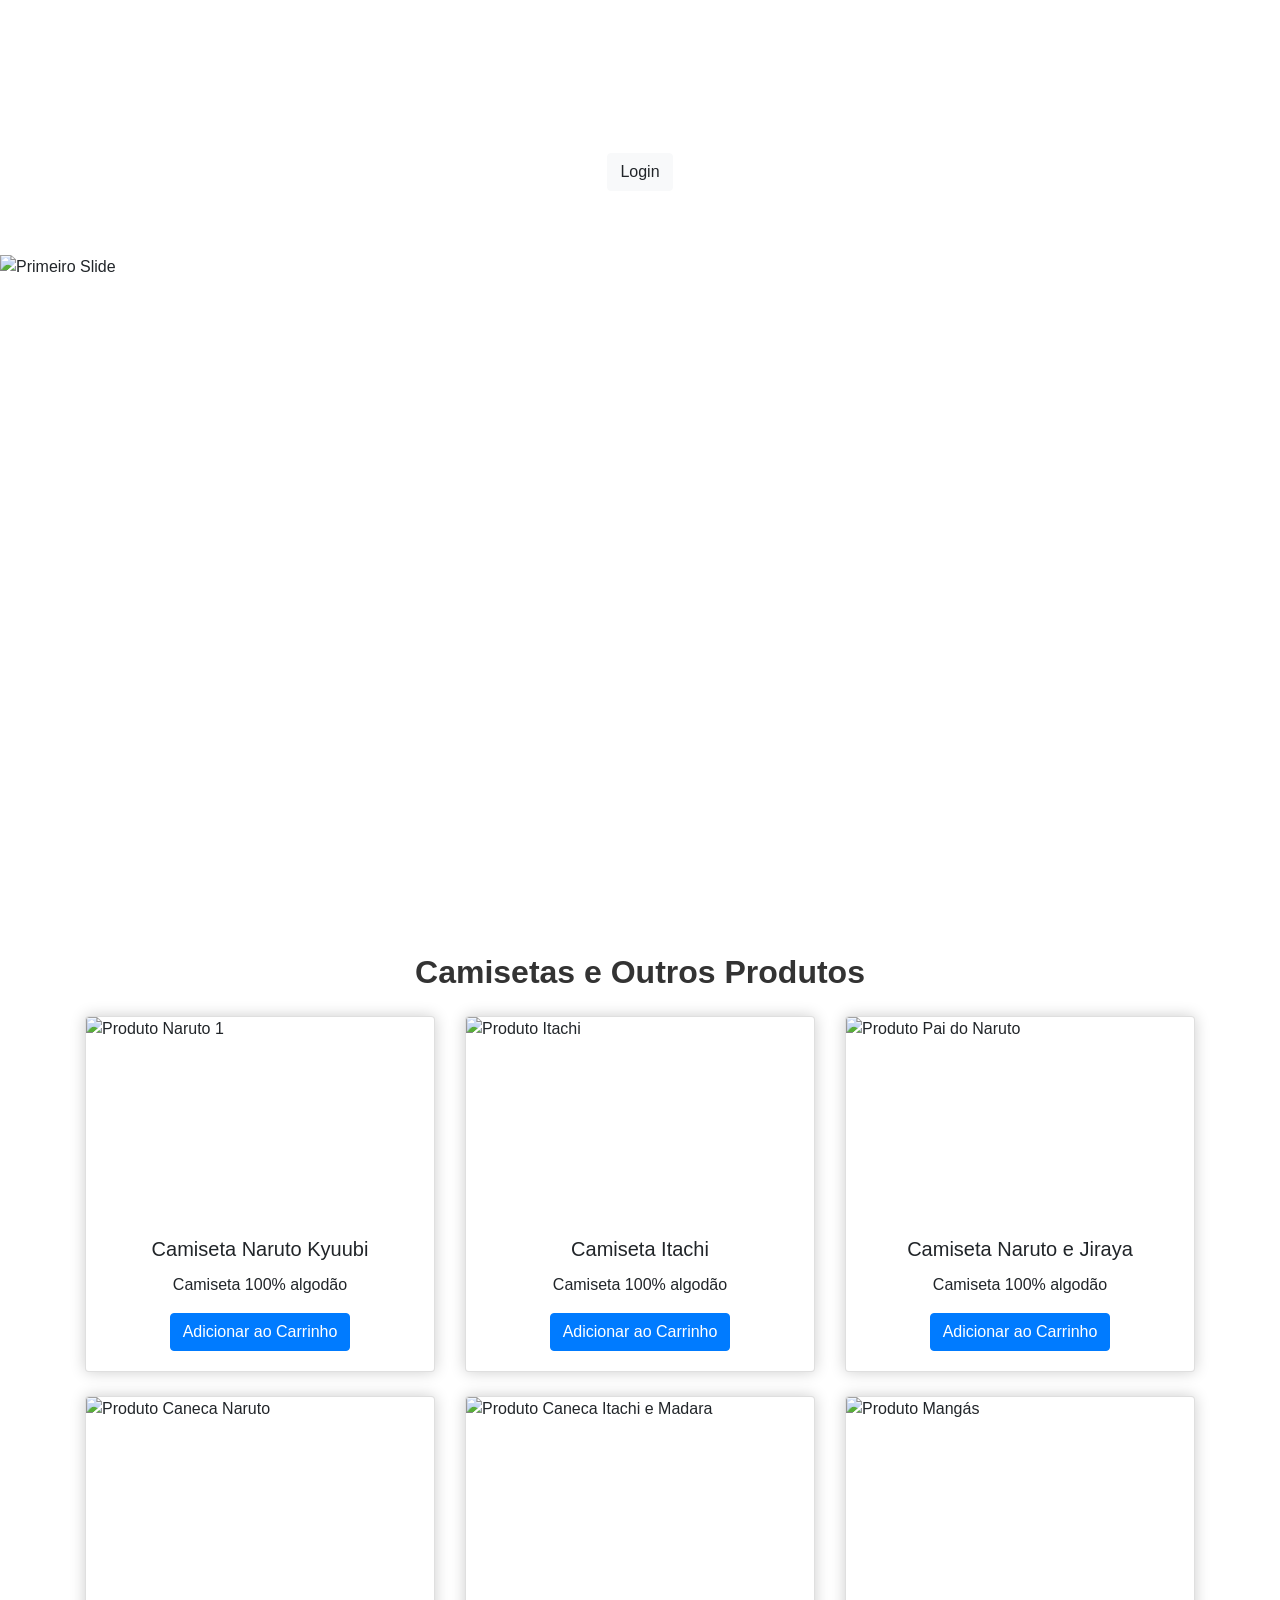
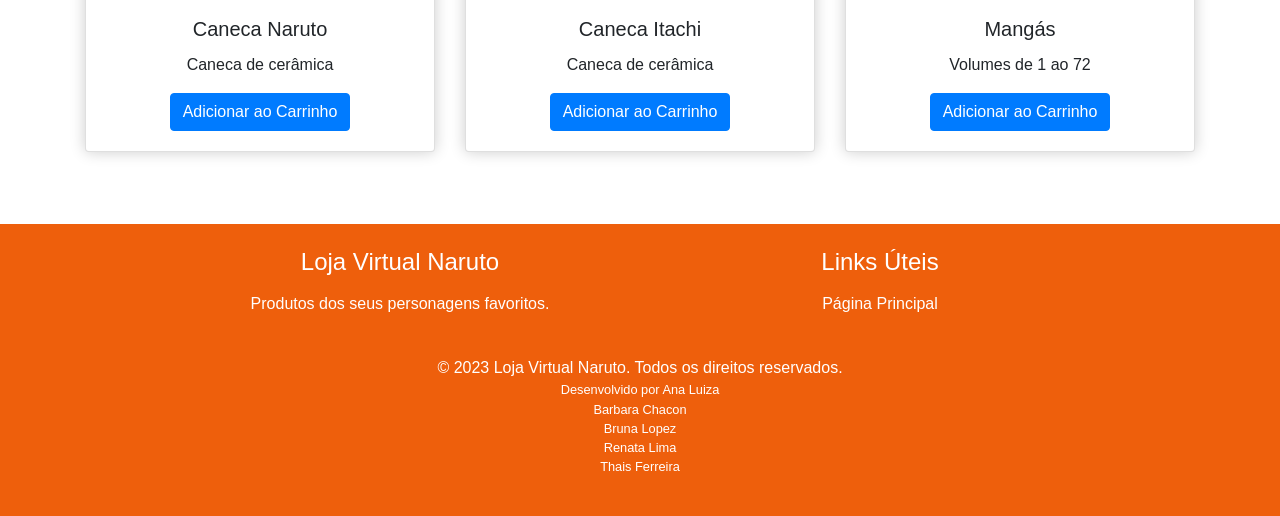
==== index.html @ f923b8af "Add files via upload" ====
<!DOCTYPE html>
<html lang="pt-br">
<head>
    <meta charset="UTF-8">
    <meta name="viewport" content="width=device-width, initial-scale=1.0">
    <title>Loja Virtual Naruto</title>
    <link rel="stylesheet" href="style.css">
    <link rel="stylesheet" href="https://stackpath.bootstrapcdn.com/bootstrap/4.1.3/css/bootstrap.min.css" integrity="sha384-MCw98/SFnGE8fJT3GXwEOngsV7Zt27NXFoaoApmYm81iuXoPkFOJwJ8ERdknLPMO" crossorigin="anonymous">
</head>
<body>
    <header class="bg-header text-white text-center py-4">
        <div class="container">
            <h1 class="display-4">Loja Virtual Naruto</h1>
            <p class="lead">Encontre produtos dos seus personagens favoritos</p>
            <nav>
                <ul class="list-inline">
                    <li class="list-inline-item">
                        <a href="./login.html" class="btn btn-light">Login</a>
                    </li>
                </ul>
            </nav>
        </div>
    </header>

    <div id="carouselExampleControls" class="carousel slide mt-4">
        <div class="carousel-inner">
            <div class="carousel-item active">
                <img class="d-block w-100" src="img/Banner promoção.jpg" alt="Primeiro Slide">
            </div>
            <div class="carousel-item">
                <img class="d-block w-100" src="img/banner mangá.jpg" alt="Segundo Slide">
            </div>
            <div class="carousel-item">
                <img class="d-block w-100" src="img/banner camiseta.jpg" alt="Terceiro Slide">
            </div>
        </div>
        <a class="carousel-control-prev" href="#carouselExampleControls" role="button" data-slide="prev">
            <span class="carousel-control-prev-icon" aria-hidden="true"></span>
            <span class="sr-only">Anterior</span>
        </a>
        <a class="carousel-control-next" href="#carouselExampleControls" role="button" data-slide="next">
            <span class="carousel-control-next-icon" aria-hidden="true"></span>
            <span class="sr-only">Próximo</span>
        </a>
    </div>

    <div class="container my-5">
        <h3 class="text-center mb-4 setor-camisetas">Camisetas e Outros Produtos</h3>
        <section class="row">
            <div class="col-md-4 mb-4">
                <div class="card shadow-sm">
                    <img src="img/Camiseta_Naruto.webp" class="card-img-top" alt="Produto Naruto 1">
                    <div class="card-body">
                        <h5 class="card-title">Camiseta Naruto Kyuubi</h5>
                        <p class="card-text">Camiseta 100% algodão</p>
                        <a href="#" class="btn btn-primary">Adicionar ao Carrinho</a>
                    </div>
                </div>
            </div>

            <div class="col-md-4 mb-4">
                <div class="card shadow-sm">
                    <img src="img/Camiseta_Itachi.webp" class="card-img-top" alt="Produto Itachi">
                    <div class="card-body">
                        <h5 class="card-title">Camiseta Itachi</h5>
                        <p class="card-text">Camiseta 100% algodão</p>
                        <a href="#" class="btn btn-primary">Adicionar ao Carrinho</a>
                    </div>
                </div>
            </div>

            <div class="col-md-4 mb-4">
                <div class="card shadow-sm">
                    <img src="img/Camiseta_Pai_do_Naruto.webp" class="card-img-top" alt="Produto Pai do Naruto">
                    <div class="card-body">
                        <h5 class="card-title">Camiseta Naruto e Jiraya</h5>
                        <p class="card-text">Camiseta 100% algodão</p>
                        <a href="#" class="btn btn-primary">Adicionar ao Carrinho</a>
                    </div>
                </div>
            </div>

            <div class="col-md-4 mb-4">
                <div class="card shadow-sm">
                    <img src="img/Caneca_Naruto.webp" class="card-img-top" alt="Produto Caneca Naruto">
                    <div class="card-body">
                        <h5 class="card-title">Caneca Naruto</h5>
                        <p class="card-text">Caneca de cerâmica</p>
                        <a href="#" class="btn btn-primary">Adicionar ao Carrinho</a>
                    </div>
                </div>
            </div>

            <div class="col-md-4 mb-4">
                <div class="card shadow-sm">
                    <img src="img/Ceneca-Itachi_e_Madara.webp" class="card-img-top" alt="Produto Caneca Itachi e Madara">
                    <div class="card-body">
                        <h5 class="card-title">Caneca Itachi</h5>
                        <p class="card-text">Caneca de cerâmica</p>
                        <a href="#" class="btn btn-primary">Adicionar ao Carrinho</a>
                    </div>
                </div>
            </div>

            <div class="col-md-4 mb-4">
                <div class="card shadow-sm">
                    <img src="img/mangas.jpg" class="card-img-top" alt="Produto Mangás">
                    <div class="card-body">
                        <h5 class="card-title">Mangás</h5>
                        <p class="card-text">Volumes de 1 ao 72</p>
                        <a href="#" class="btn btn-primary">Adicionar ao Carrinho</a>
                    </div>
                </div>
            </div>
        </section>
    </div>

    <footer class="bg-footer text-white text-center py-4">
        <div class="container">
            <div class="row">
                <div class="col-md-6">
                    <h5>Loja Virtual Naruto</h5>
                    <p>Produtos dos seus personagens favoritos.</p>
                </div>
                <div class="col-md-6">
                    <h5>Links Úteis</h5>
                    <ul class="list-unstyled">
                        <li><a href="./index.html" class="text-white">Página Principal</a></li>
                    </ul>
                </div>
            </div>
            <div class="text-center mt-4">
                <p class="mb-0">© 2023 Loja Virtual Naruto. Todos os direitos reservados.</p>
                <p class="small">Desenvolvido por Ana Luiza <br> Barbara Chacon <br> Bruna Lopez <br> Renata Lima <br> Thais Ferreira</p>
            </div>
        </div>
    </footer>

    <script src="https://code.jquery.com/jquery-3.3.1.slim.min.js" integrity="sha384-q8i/X+965DzO0rT7abK41JStQIAqVgRVzpbzo5smXKp4YfRvH+8abtTE1Pi6jizo" crossorigin="anonymous"></script>
    <script src="https://cdnjs.cloudflare.com/ajax/libs/popper.js/1.14.3/umd/popper.min.js" integrity="sha384-ZMP7rVo3mIykV+2+9J3UJ46jBk0WLaUAdn689aCwoqbBJiSnjAK/l8WvCWPIPm49" crossorigin="anonymous"></script>
    <script src="https://stackpath.bootstrapcdn.com/bootstrap/4.1.3/js/bootstrap.min.js" integrity="sha384-ChfqqxuZUCnJSK3+MXmPNIyE6ZbWh2IMqE241rYiqJxyMiZ6OW/JmZQ5stwEULTy" crossorigin="anonymous"></script>
</body>
</html>
---- style.css ----
/* Geral */
body {
  font-family: Arial, sans-serif;
  background-color: #f8f9fa;
  margin: 0;
  padding: 0;
}

/* Header */
.bg-header {
  background-image: url("./img/Cabeçalho\ site.jpg");
  background-size: cover;
  background-position: center;
  color: #fff;
  padding: 4rem 0;
}

header h1 {
  font-size: 3rem;
  font-weight: 700;
  margin-bottom: 0.5rem;
}

header p {
  font-size: 1.25rem;
  margin-bottom: 1.5rem;
}

/* Login Container */
.login-container {
  position: fixed;
  top: 10px;
  right: 10px;
  background-color: #fff;
  padding: 15px;
  border-radius: 8px;
  box-shadow: 0 0 15px rgba(0, 0, 0, 0.1);
  z-index: 1000;
  width: 350px;
}

.login-container form {
  display: flex;
  flex-direction: column;
}

.login-container .form-group {
  margin-bottom: 15px;
}

.login-container .form-control {
  font-size: 0.875rem;
  height: 2.5rem;
}

.login-container .btn {
  font-size: 0.875rem;
  height: 2.5rem;
  margin-top: 10px;
}

/* Carrossel */
.carousel-inner img {
  object-fit: cover;
  height: 650px;
}

/* Cards */
.card {
  border: none;
  border-radius: 10px;
  overflow: hidden;
  box-shadow: 0 0 15px rgba(0, 0, 0, 0.2);
}

.card-img-top {
  height: 200px;
  object-fit: cover;
}

.card-body {
  text-align: center;
}

.btn-primary {
  background-color: #ee5f0c;
  border: none;
  transition: background-color 0.3s ease;
}

.btn-primary:hover {
  background-color: #d44e04;
}

/* Setor Camisetas */
.setor-camisetas {
  font-size: 2rem;
  font-weight: 700;
  color: #333;
}

/* Footer */
.bg-footer {
  background-color: #ee5f0c;
  color: #fff;
}

footer h5 {
  font-size: 1.5rem;
  margin-bottom: 1rem;
}

footer p {
  font-size: 1rem;
}

footer a {
  color: #fff;
  text-decoration: none;
  transition: color 0.3s ease;
}

footer a:hover {
  color: #f0f0f0;
  text-decoration: underline;
}

footer .list-unstyled {
  padding-left: 0;
  list-style: none;
}

footer .fab {
  font-size: 1.5rem;
}

footer .text-white {
  color: #ffffff !important;
}

footer .mx-2 {
  margin-left: 0.5rem;
  margin-right: 0.5rem;
}

footer .container {
  max-width: 960px;
}
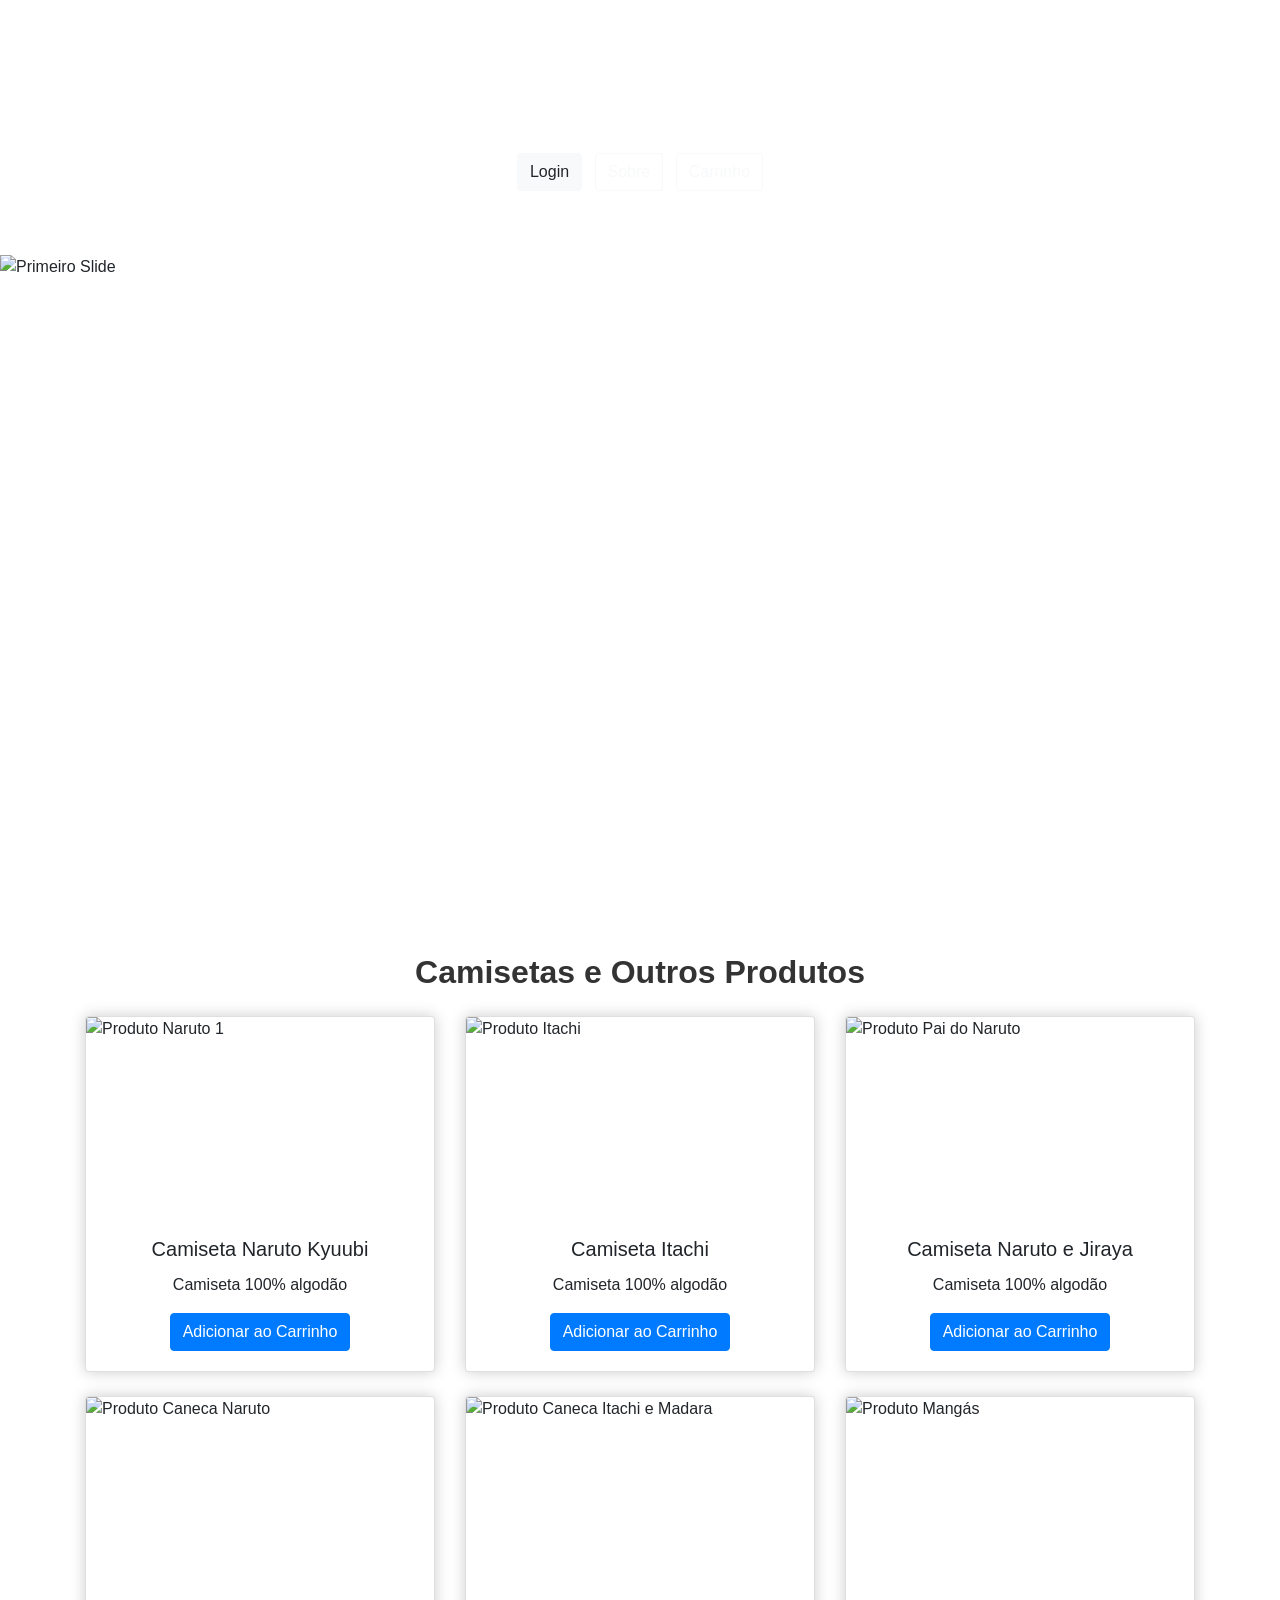
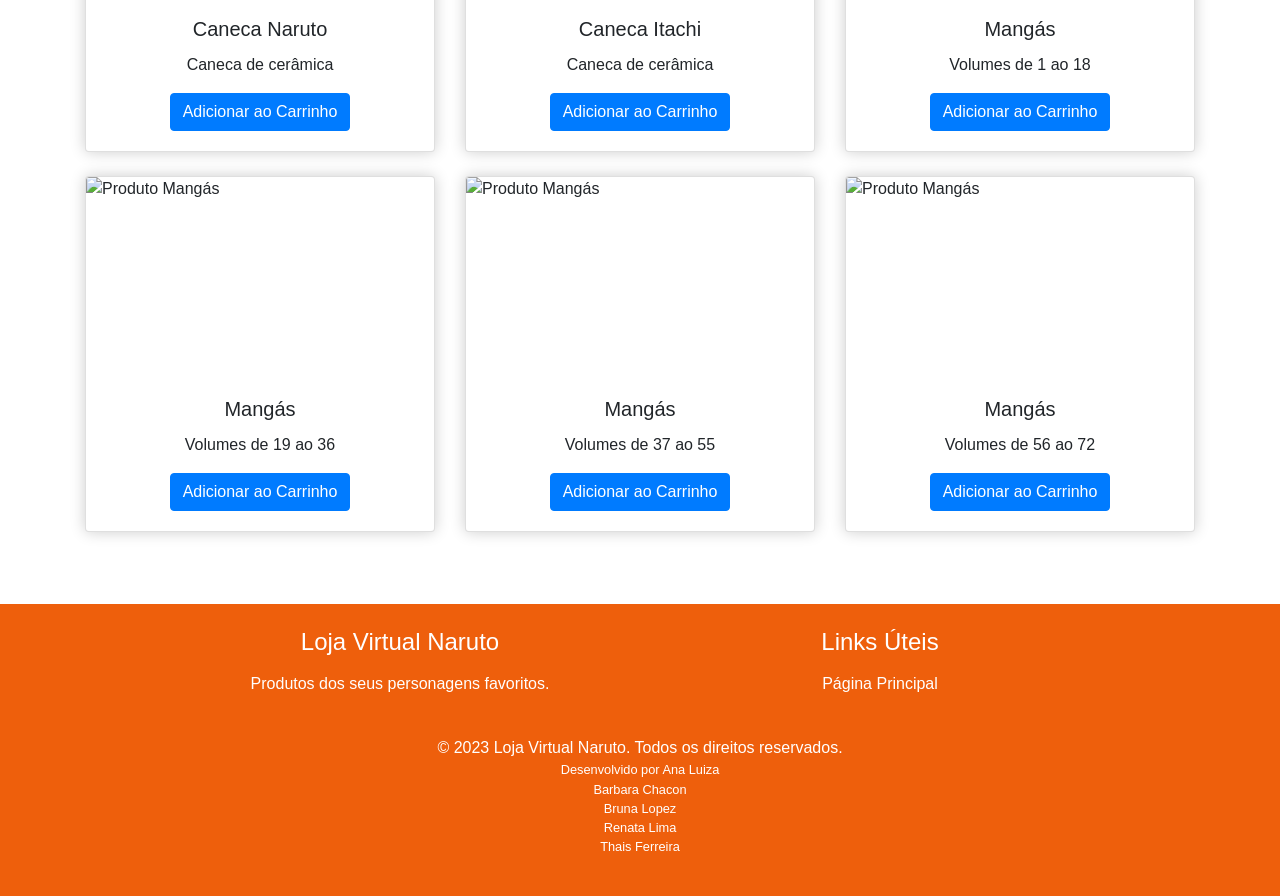
==== commit 676928d3: "index como principal" ====
--- a/index.html
+++ b/index.html
@@ -1,144 +1,183 @@
-<!DOCTYPE html>
-<html lang="pt-br">
-<head>
-    <meta charset="UTF-8">
-    <meta name="viewport" content="width=device-width, initial-scale=1.0">
-    <title>Loja Virtual Naruto</title>
-    <link rel="stylesheet" href="style.css">
-    <link rel="stylesheet" href="https://stackpath.bootstrapcdn.com/bootstrap/4.1.3/css/bootstrap.min.css" integrity="sha384-MCw98/SFnGE8fJT3GXwEOngsV7Zt27NXFoaoApmYm81iuXoPkFOJwJ8ERdknLPMO" crossorigin="anonymous">
-</head>
-<body>
-    <header class="bg-header text-white text-center py-4">
-        <div class="container">
-            <h1 class="display-4">Loja Virtual Naruto</h1>
-            <p class="lead">Encontre produtos dos seus personagens favoritos</p>
-            <nav>
-                <ul class="list-inline">
-                    <li class="list-inline-item">
-                        <a href="./login.html" class="btn btn-light">Login</a>
-                    </li>
-                </ul>
-            </nav>
-        </div>
-    </header>
-
-    <div id="carouselExampleControls" class="carousel slide mt-4">
-        <div class="carousel-inner">
-            <div class="carousel-item active">
-                <img class="d-block w-100" src="img/Banner promoção.jpg" alt="Primeiro Slide">
-            </div>
-            <div class="carousel-item">
-                <img class="d-block w-100" src="img/banner mangá.jpg" alt="Segundo Slide">
-            </div>
-            <div class="carousel-item">
-                <img class="d-block w-100" src="img/banner camiseta.jpg" alt="Terceiro Slide">
-            </div>
-        </div>
-        <a class="carousel-control-prev" href="#carouselExampleControls" role="button" data-slide="prev">
-            <span class="carousel-control-prev-icon" aria-hidden="true"></span>
-            <span class="sr-only">Anterior</span>
-        </a>
-        <a class="carousel-control-next" href="#carouselExampleControls" role="button" data-slide="next">
-            <span class="carousel-control-next-icon" aria-hidden="true"></span>
-            <span class="sr-only">Próximo</span>
-        </a>
-    </div>
-
-    <div class="container my-5">
-        <h3 class="text-center mb-4 setor-camisetas">Camisetas e Outros Produtos</h3>
-        <section class="row">
-            <div class="col-md-4 mb-4">
-                <div class="card shadow-sm">
-                    <img src="img/Camiseta_Naruto.webp" class="card-img-top" alt="Produto Naruto 1">
-                    <div class="card-body">
-                        <h5 class="card-title">Camiseta Naruto Kyuubi</h5>
-                        <p class="card-text">Camiseta 100% algodão</p>
-                        <a href="#" class="btn btn-primary">Adicionar ao Carrinho</a>
-                    </div>
-                </div>
-            </div>
-
-            <div class="col-md-4 mb-4">
-                <div class="card shadow-sm">
-                    <img src="img/Camiseta_Itachi.webp" class="card-img-top" alt="Produto Itachi">
-                    <div class="card-body">
-                        <h5 class="card-title">Camiseta Itachi</h5>
-                        <p class="card-text">Camiseta 100% algodão</p>
-                        <a href="#" class="btn btn-primary">Adicionar ao Carrinho</a>
-                    </div>
-                </div>
-            </div>
-
-            <div class="col-md-4 mb-4">
-                <div class="card shadow-sm">
-                    <img src="img/Camiseta_Pai_do_Naruto.webp" class="card-img-top" alt="Produto Pai do Naruto">
-                    <div class="card-body">
-                        <h5 class="card-title">Camiseta Naruto e Jiraya</h5>
-                        <p class="card-text">Camiseta 100% algodão</p>
-                        <a href="#" class="btn btn-primary">Adicionar ao Carrinho</a>
-                    </div>
-                </div>
-            </div>
-
-            <div class="col-md-4 mb-4">
-                <div class="card shadow-sm">
-                    <img src="img/Caneca_Naruto.webp" class="card-img-top" alt="Produto Caneca Naruto">
-                    <div class="card-body">
-                        <h5 class="card-title">Caneca Naruto</h5>
-                        <p class="card-text">Caneca de cerâmica</p>
-                        <a href="#" class="btn btn-primary">Adicionar ao Carrinho</a>
-                    </div>
-                </div>
-            </div>
-
-            <div class="col-md-4 mb-4">
-                <div class="card shadow-sm">
-                    <img src="img/Ceneca-Itachi_e_Madara.webp" class="card-img-top" alt="Produto Caneca Itachi e Madara">
-                    <div class="card-body">
-                        <h5 class="card-title">Caneca Itachi</h5>
-                        <p class="card-text">Caneca de cerâmica</p>
-                        <a href="#" class="btn btn-primary">Adicionar ao Carrinho</a>
-                    </div>
-                </div>
-            </div>
-
-            <div class="col-md-4 mb-4">
-                <div class="card shadow-sm">
-                    <img src="img/mangas.jpg" class="card-img-top" alt="Produto Mangás">
-                    <div class="card-body">
-                        <h5 class="card-title">Mangás</h5>
-                        <p class="card-text">Volumes de 1 ao 72</p>
-                        <a href="#" class="btn btn-primary">Adicionar ao Carrinho</a>
-                    </div>
-                </div>
-            </div>
-        </section>
-    </div>
-
-    <footer class="bg-footer text-white text-center py-4">
-        <div class="container">
-            <div class="row">
-                <div class="col-md-6">
-                    <h5>Loja Virtual Naruto</h5>
-                    <p>Produtos dos seus personagens favoritos.</p>
-                </div>
-                <div class="col-md-6">
-                    <h5>Links Úteis</h5>
-                    <ul class="list-unstyled">
-                        <li><a href="./index.html" class="text-white">Página Principal</a></li>
-                    </ul>
-                </div>
-            </div>
-            <div class="text-center mt-4">
-                <p class="mb-0">© 2023 Loja Virtual Naruto. Todos os direitos reservados.</p>
-                <p class="small">Desenvolvido por Ana Luiza <br> Barbara Chacon <br> Bruna Lopez <br> Renata Lima <br> Thais Ferreira</p>
-            </div>
-        </div>
-    </footer>
-
-    <script src="https://code.jquery.com/jquery-3.3.1.slim.min.js" integrity="sha384-q8i/X+965DzO0rT7abK41JStQIAqVgRVzpbzo5smXKp4YfRvH+8abtTE1Pi6jizo" crossorigin="anonymous"></script>
-    <script src="https://cdnjs.cloudflare.com/ajax/libs/popper.js/1.14.3/umd/popper.min.js" integrity="sha384-ZMP7rVo3mIykV+2+9J3UJ46jBk0WLaUAdn689aCwoqbBJiSnjAK/l8WvCWPIPm49" crossorigin="anonymous"></script>
-    <script src="https://stackpath.bootstrapcdn.com/bootstrap/4.1.3/js/bootstrap.min.js" integrity="sha384-ChfqqxuZUCnJSK3+MXmPNIyE6ZbWh2IMqE241rYiqJxyMiZ6OW/JmZQ5stwEULTy" crossorigin="anonymous"></script>
-</body>
-</html>
-
+<!DOCTYPE html>
+<html lang="pt-br">
+<head>
+    <meta charset="UTF-8">
+    <meta name="viewport" content="width=device-width, initial-scale=1.0">
+    <title>Loja Virtual Naruto</title>
+    <link rel="stylesheet" href="style.css">
+    <link rel="stylesheet" href="https://stackpath.bootstrapcdn.com/bootstrap/4.1.3/css/bootstrap.min.css" integrity="sha384-MCw98/SFnGE8fJT3GXwEOngsV7Zt27NXFoaoApmYm81iuXoPkFOJwJ8ERdknLPMO" crossorigin="anonymous">
+</head>
+<body>
+    <header class="bg-header text-white text-center py-4">
+        <div class="container">
+            <h1 class="display-4">Loja Virtual Naruto</h1>
+            <p class="lead">Encontre produtos dos seus personagens favoritos</p>
+            <nav>
+                <ul class="list-inline">
+                    <li class="list-inline-item">
+                        <a href="./login.html" class="btn btn-light">Login</a>
+                    </li>
+                    <li class="list-inline-item">
+                        <a href="./sobrenos.html" class="btn btn-outline-light">Sobre</a>
+                    </li>
+                    <li class="list-inline-item">
+                        <a href="./carrinho.html" class="btn btn-outline-light">Carrinho</a>
+                    </li>
+                </ul>
+            </nav>
+        </div>
+    </header>
+    
+    <div id="carouselExampleControls" class="carousel slide mt-4">
+        <div class="carousel-inner">
+            <div class="carousel-item active">
+                <img class="d-block w-100" src="img/Banner promoção.jpg" alt="Primeiro Slide">
+            </div>
+            <div class="carousel-item">
+                <img class="d-block w-100" src="img/banner mangá.jpg" alt="Segundo Slide">
+            </div>
+            <div class="carousel-item">
+                <img class="d-block w-100" src="img/banner camiseta.jpg" alt="Terceiro Slide">
+            </div>
+        </div>
+        <a class="carousel-control-prev" href="#carouselExampleControls" role="button" data-slide="prev">
+            <span class="carousel-control-prev-icon" aria-hidden="true"></span>
+            <span class="sr-only">Anterior</span>
+        </a>
+        <a class="carousel-control-next" href="#carouselExampleControls" role="button" data-slide="next">
+            <span class="carousel-control-next-icon" aria-hidden="true"></span>
+            <span class="sr-only">Próximo</span>
+        </a>
+    </div>
+
+    <div class="container my-5">
+        <h3 class="text-center mb-4 setor-camisetas">Camisetas e Outros Produtos</h3>
+        <section class="row">
+            <div class="col-md-4 mb-4">
+                <div class="card shadow-sm">
+                    <img src="img/Camiseta_Naruto.webp" class="card-img-top" alt="Produto Naruto 1">
+                    <div class="card-body">
+                        <h5 class="card-title">Camiseta Naruto Kyuubi</h5>
+                        <p class="card-text">Camiseta 100% algodão</p>
+                        <a href="#" class="btn btn-primary">Adicionar ao Carrinho</a>
+                    </div>
+                </div>
+            </div>
+
+            <div class="col-md-4 mb-4">
+                <div class="card shadow-sm">
+                    <img src="img/Camiseta_Itachi.webp" class="card-img-top" alt="Produto Itachi">
+                    <div class="card-body">
+                        <h5 class="card-title">Camiseta Itachi</h5>
+                        <p class="card-text">Camiseta 100% algodão</p>
+                        <a href="#" class="btn btn-primary">Adicionar ao Carrinho</a>
+                    </div>
+                </div>
+            </div>
+
+            <div class="col-md-4 mb-4">
+                <div class="card shadow-sm">
+                    <img src="img/Camiseta_Pai_do_Naruto.webp" class="card-img-top" alt="Produto Pai do Naruto">
+                    <div class="card-body">
+                        <h5 class="card-title">Camiseta Naruto e Jiraya</h5>
+                        <p class="card-text">Camiseta 100% algodão</p>
+                        <a href="#" class="btn btn-primary">Adicionar ao Carrinho</a>
+                    </div>
+                </div>
+            </div>
+
+            <div class="col-md-4 mb-4">
+                <div class="card shadow-sm">
+                    <img src="img/Caneca_Naruto.webp" class="card-img-top" alt="Produto Caneca Naruto">
+                    <div class="card-body">
+                        <h5 class="card-title">Caneca Naruto</h5>
+                        <p class="card-text">Caneca de cerâmica</p>
+                        <a href="#" class="btn btn-primary">Adicionar ao Carrinho</a>
+                    </div>
+                </div>
+            </div>
+
+            <div class="col-md-4 mb-4">
+                <div class="card shadow-sm">
+                    <img src="img/Ceneca-Itachi_e_Madara.webp" class="card-img-top" alt="Produto Caneca Itachi e Madara">
+                    <div class="card-body">
+                        <h5 class="card-title">Caneca Itachi</h5>
+                        <p class="card-text">Caneca de cerâmica</p>
+                        <a href="#" class="btn btn-primary">Adicionar ao Carrinho</a>
+                    </div>
+                </div>
+            </div>
+
+            <div class="col-md-4 mb-4">
+                <div class="card shadow-sm">
+                    <img src="img/mangas.jpg" class="card-img-top" alt="Produto Mangás">
+                    <div class="card-body">
+                        <h5 class="card-title">Mangás</h5>
+                        <p class="card-text">Volumes de 1 ao 18</p>
+                        <a href="#" class="btn btn-primary">Adicionar ao Carrinho</a>
+                    </div>
+                </div>
+            </div>
+
+            <div class="col-md-4 mb-4">
+                <div class="card shadow-sm">
+                    <img src="img/mangas.jpg" class="card-img-top" alt="Produto Mangás">
+                    <div class="card-body">
+                        <h5 class="card-title">Mangás</h5>
+                        <p class="card-text">Volumes de 19 ao 36</p>
+                        <a href="#" class="btn btn-primary">Adicionar ao Carrinho</a>
+                    </div>
+                </div>
+            </div>
+
+            <div class="col-md-4 mb-4">
+                <div class="card shadow-sm">
+                    <img src="img/mangas.jpg" class="card-img-top" alt="Produto Mangás">
+                    <div class="card-body">
+                        <h5 class="card-title">Mangás</h5>
+                        <p class="card-text">Volumes de 37 ao 55</p>
+                        <a href="#" class="btn btn-primary">Adicionar ao Carrinho</a>
+                    </div>
+                </div>
+            </div>
+
+            <div class="col-md-4 mb-4">
+                <div class="card shadow-sm">
+                    <img src="img/mangas.jpg" class="card-img-top" alt="Produto Mangás">
+                    <div class="card-body">
+                        <h5 class="card-title">Mangás</h5>
+                        <p class="card-text">Volumes de 56 ao 72</p>
+                        <a href="#" class="btn btn-primary">Adicionar ao Carrinho</a>
+                    </div>
+                </div>
+            </div>
+        </section>
+    </div>
+
+    <footer class="bg-footer text-white text-center py-4">
+        <div class="container">
+            <div class="row">
+                <div class="col-md-6">
+                    <h5>Loja Virtual Naruto</h5>
+                    <p>Produtos dos seus personagens favoritos.</p>
+                </div>
+                <div class="col-md-6">
+                    <h5>Links Úteis</h5>
+                    <ul class="list-unstyled">
+                        <li><a href="./index.html" class="text-white">Página Principal</a></li>
+                    </ul>
+                </div>
+            </div>
+            <div class="text-center mt-4">
+                <p class="mb-0">© 2023 Loja Virtual Naruto. Todos os direitos reservados.</p>
+                <p class="small">Desenvolvido por Ana Luiza <br> Barbara Chacon <br> Bruna Lopez <br> Renata Lima <br> Thais Ferreira</p>
+            </div>
+        </div>
+    </footer>
+
+    <script src="https://code.jquery.com/jquery-3.3.1.slim.min.js" integrity="sha384-q8i/X+965DzO0rT7abK41JStQIAqVgRVzpbzo5smXKp4YfRvH+8abtTE1Pi6jizo" crossorigin="anonymous"></script>
+    <script src="https://cdnjs.cloudflare.com/ajax/libs/popper.js/1.14.3/umd/popper.min.js" integrity="sha384-ZMP7rVo3mIykV+2+9J3UJ46jBk0WLaUAdn689aCwoqbBJiSnjAK/l8WvCWPIPm49" crossorigin="anonymous"></script>
+    <script src="https://stackpath.bootstrapcdn.com/bootstrap/4.1.3/js/bootstrap.min.js" integrity="sha384-ChfqqxuZUCnJSK3+MXmPNIyE6ZbWh2IMqE241rYiqJxyMiZ6OW/JmZQ5stwEULTy" crossorigin="anonymous"></script>
+</body>
+</html>
+
--- a/style.css
+++ b/style.css
@@ -1,151 +1,155 @@
-/* Geral */
-body {
-  font-family: Arial, sans-serif;
-  background-color: #f8f9fa;
-  margin: 0;
-  padding: 0;
-}
-
-/* Header */
-.bg-header {
-  background-image: url("./img/Cabeçalho\ site.jpg");
-  background-size: cover;
-  background-position: center;
-  color: #fff;
-  padding: 4rem 0;
-}
-
-header h1 {
-  font-size: 3rem;
-  font-weight: 700;
-  margin-bottom: 0.5rem;
-}
-
-header p {
-  font-size: 1.25rem;
-  margin-bottom: 1.5rem;
-}
-
-/* Login Container */
-.login-container {
-  position: fixed;
-  top: 10px;
-  right: 10px;
-  background-color: #fff;
-  padding: 15px;
-  border-radius: 8px;
-  box-shadow: 0 0 15px rgba(0, 0, 0, 0.1);
-  z-index: 1000;
-  width: 350px;
-}
-
-.login-container form {
-  display: flex;
-  flex-direction: column;
-}
-
-.login-container .form-group {
-  margin-bottom: 15px;
-}
-
-.login-container .form-control {
-  font-size: 0.875rem;
-  height: 2.5rem;
-}
-
-.login-container .btn {
-  font-size: 0.875rem;
-  height: 2.5rem;
-  margin-top: 10px;
-}
-
-/* Carrossel */
-.carousel-inner img {
-  object-fit: cover;
-  height: 650px;
-}
-
-/* Cards */
-.card {
-  border: none;
-  border-radius: 10px;
-  overflow: hidden;
-  box-shadow: 0 0 15px rgba(0, 0, 0, 0.2);
-}
-
-.card-img-top {
-  height: 200px;
-  object-fit: cover;
-}
-
-.card-body {
-  text-align: center;
-}
-
-.btn-primary {
-  background-color: #ee5f0c;
-  border: none;
-  transition: background-color 0.3s ease;
-}
-
-.btn-primary:hover {
-  background-color: #d44e04;
-}
-
-/* Setor Camisetas */
-.setor-camisetas {
-  font-size: 2rem;
-  font-weight: 700;
-  color: #333;
-}
-
-/* Footer */
-.bg-footer {
-  background-color: #ee5f0c;
-  color: #fff;
-}
-
-footer h5 {
-  font-size: 1.5rem;
-  margin-bottom: 1rem;
-}
-
-footer p {
-  font-size: 1rem;
-}
-
-footer a {
-  color: #fff;
-  text-decoration: none;
-  transition: color 0.3s ease;
-}
-
-footer a:hover {
-  color: #f0f0f0;
-  text-decoration: underline;
-}
-
-footer .list-unstyled {
-  padding-left: 0;
-  list-style: none;
-}
-
-footer .fab {
-  font-size: 1.5rem;
-}
-
-footer .text-white {
-  color: #ffffff !important;
-}
-
-footer .mx-2 {
-  margin-left: 0.5rem;
-  margin-right: 0.5rem;
-}
-
-footer .container {
-  max-width: 960px;
-}
-
-
-
+/* Geral */
+body {
+  font-family: Arial, sans-serif;
+  background-color: #f8f9fa;
+  margin: 0;
+  padding: 0;
+}
+
+/* Header */
+.bg-header {
+  background-image: url("./img/Cabeçalho\ site.jpg");
+  background-size: cover;
+  background-position: center;
+  color: #fff;
+  padding: 4rem 0;
+  
+}
+
+header h1 {
+  font-size: 3rem;
+  font-weight: 700;
+  margin-bottom: 0.5rem;
+}
+
+header p {
+  font-size: 1.25rem;
+  margin-bottom: 1.5rem;
+}
+
+/* Login Container */
+.login-container {
+  position: fixed;
+  top: 10px;
+  right: 10px;
+  background-color: #fff;
+  padding: 15px;
+  border-radius: 8px;
+  box-shadow: 0 0 15px rgba(0, 0, 0, 0.1);
+  z-index: 1000;
+  width: 350px;
+}
+
+.login-container form {
+  display: flex;
+  flex-direction: column;
+}
+
+.login-container .form-group {
+  margin-bottom: 15px;
+}
+
+.login-container .form-control {
+  font-size: 0.875rem;
+  height: 2.5rem;
+}
+
+.login-container .btn {
+  font-size: 0.875rem;
+  height: 2.5rem;
+  margin-top: 10px;
+}
+
+/* Carrossel */
+.carousel-inner img {
+  object-fit: cover;
+  height: 650px;
+}
+
+/* Cards */
+.card {
+  border: none;
+  border-radius: 10px;
+  overflow: hidden;
+  box-shadow: 0 0 15px rgba(0, 0, 0, 0.2);
+}
+
+.card-img-top {
+  height: 200px;
+  object-fit: cover;
+}
+
+.card-body {
+  text-align: center;
+}
+
+.btn-primary {
+  background-color: #ee5f0c;
+  border: none;
+  transition: background-color 0.3s ease;
+}
+
+.btn-primary:hover {
+  background-color: #d44e04;
+}
+
+/* Setor Camisetas */
+.setor-camisetas {
+  font-size: 2rem;
+  font-weight: 700;
+  color: #333;
+}
+
+/* Footer */
+.bg-footer {
+  background-color: #ee5f0c;
+  color: #fff;
+}
+
+footer h5 {
+  font-size: 1.5rem;
+  margin-bottom: 1rem;
+}
+
+footer p {
+  font-size: 1rem;
+}
+
+footer a {
+  color: #fff;
+  text-decoration: none;
+  transition: color 0.3s ease;
+}
+
+footer a:hover {
+  color: #f0f0f0;
+  text-decoration: underline;
+}
+
+footer .list-unstyled {
+  padding-left: 0;
+  list-style: none;
+}
+
+footer .fab {
+  font-size: 1.5rem;
+}
+
+footer .text-white {
+  color: #ffffff !important;
+}
+
+footer .mx-2 {
+  margin-left: 0.5rem;
+  margin-right: 0.5rem;
+}
+
+footer .container {
+  max-width: 960px;
+}
+
+#informacoes {
+  text-align: center;
+  border: 25px solid white;
+ 
+}
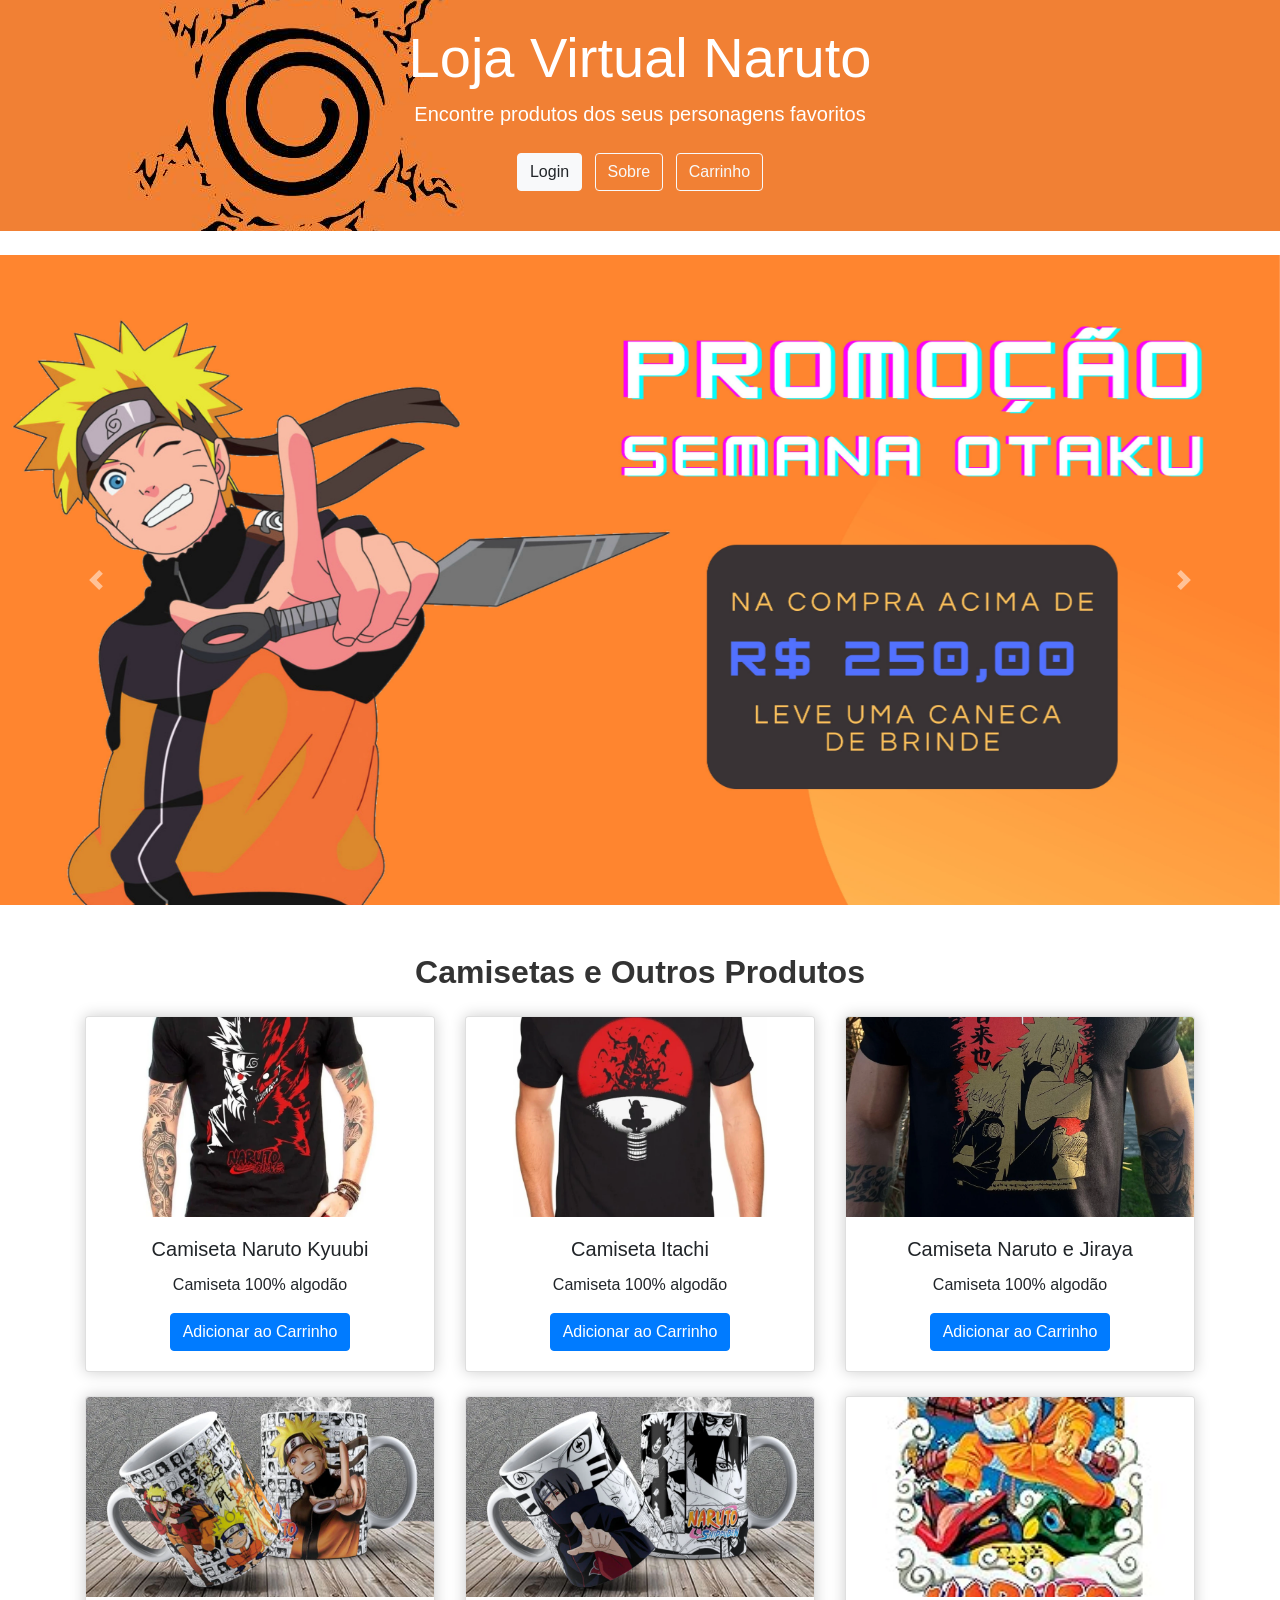
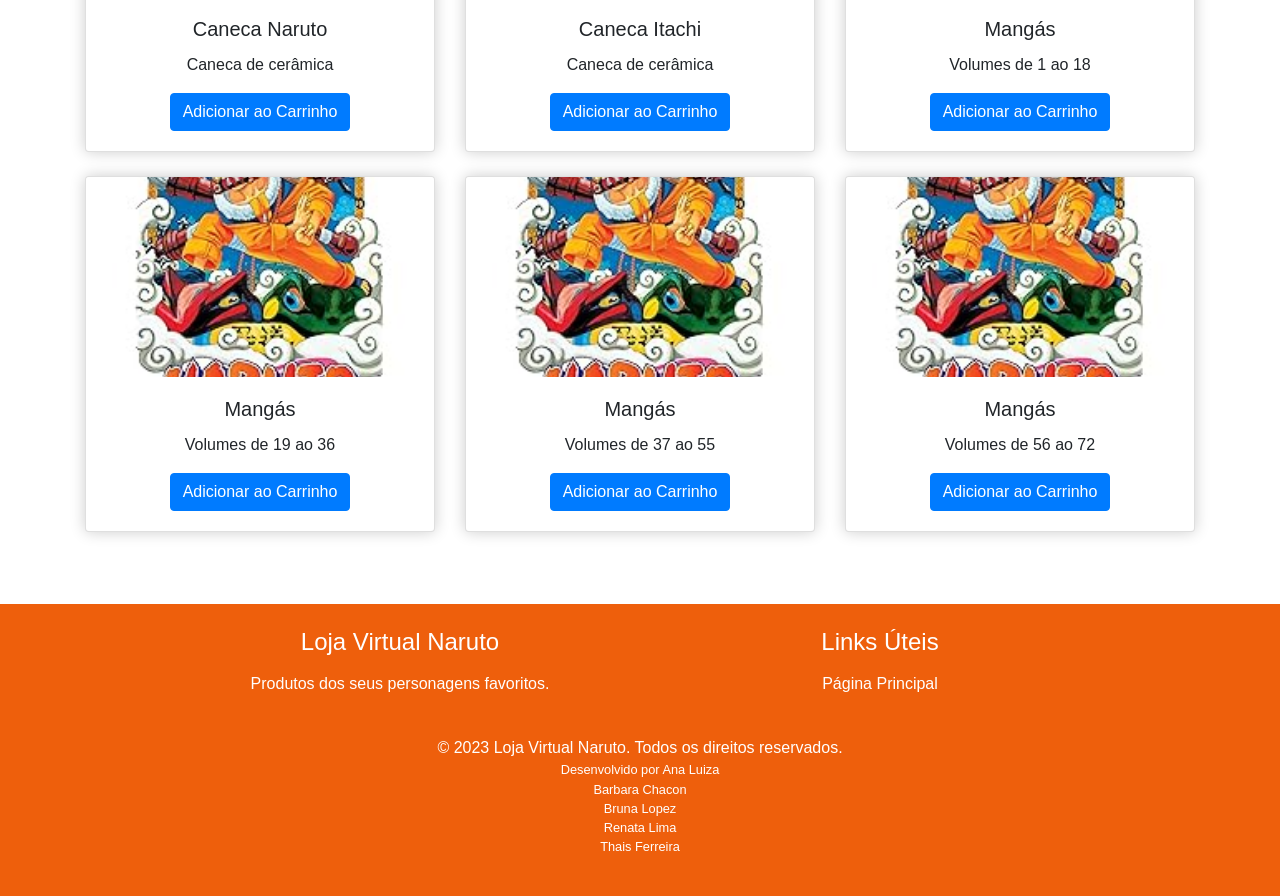
==== commit ec8a6f91: "ajustando caminho de imagens" ====
--- a/index.html
+++ b/index.html
@@ -1,183 +1,271 @@
 <!DOCTYPE html>
 <html lang="pt-br">
-<head>
-    <meta charset="UTF-8">
-    <meta name="viewport" content="width=device-width, initial-scale=1.0">
+  <head>
+    <meta charset="UTF-8" />
+    <meta name="viewport" content="width=device-width, initial-scale=1.0" />
     <title>Loja Virtual Naruto</title>
-    <link rel="stylesheet" href="style.css">
-    <link rel="stylesheet" href="https://stackpath.bootstrapcdn.com/bootstrap/4.1.3/css/bootstrap.min.css" integrity="sha384-MCw98/SFnGE8fJT3GXwEOngsV7Zt27NXFoaoApmYm81iuXoPkFOJwJ8ERdknLPMO" crossorigin="anonymous">
-</head>
-<body>
+    <link rel="stylesheet" href="style.css" />
+    <link
+      rel="stylesheet"
+      href="https://stackpath.bootstrapcdn.com/bootstrap/4.1.3/css/bootstrap.min.css"
+      integrity="sha384-MCw98/SFnGE8fJT3GXwEOngsV7Zt27NXFoaoApmYm81iuXoPkFOJwJ8ERdknLPMO"
+      crossorigin="anonymous"
+    />
+  </head>
+  <body>
     <header class="bg-header text-white text-center py-4">
-        <div class="container">
-            <h1 class="display-4">Loja Virtual Naruto</h1>
-            <p class="lead">Encontre produtos dos seus personagens favoritos</p>
-            <nav>
-                <ul class="list-inline">
-                    <li class="list-inline-item">
-                        <a href="./login.html" class="btn btn-light">Login</a>
-                    </li>
-                    <li class="list-inline-item">
-                        <a href="./sobrenos.html" class="btn btn-outline-light">Sobre</a>
-                    </li>
-                    <li class="list-inline-item">
-                        <a href="./carrinho.html" class="btn btn-outline-light">Carrinho</a>
-                    </li>
-                </ul>
-            </nav>
-        </div>
+      <div class="container">
+        <h1 class="display-4">Loja Virtual Naruto</h1>
+        <p class="lead">Encontre produtos dos seus personagens favoritos</p>
+        <nav>
+          <ul class="list-inline">
+            <li class="list-inline-item">
+              <a href="./login.html" class="btn btn-light">Login</a>
+            </li>
+            <li class="list-inline-item">
+              <a href="./sobrenos.html" class="btn btn-outline-light">Sobre</a>
+            </li>
+            <li class="list-inline-item">
+              <a href="./carrinho.html" class="btn btn-outline-light"
+                >Carrinho</a
+              >
+            </li>
+          </ul>
+        </nav>
+      </div>
     </header>
-    
+
     <div id="carouselExampleControls" class="carousel slide mt-4">
-        <div class="carousel-inner">
-            <div class="carousel-item active">
-                <img class="d-block w-100" src="img/Banner promoção.jpg" alt="Primeiro Slide">
-            </div>
-            <div class="carousel-item">
-                <img class="d-block w-100" src="img/banner mangá.jpg" alt="Segundo Slide">
-            </div>
-            <div class="carousel-item">
-                <img class="d-block w-100" src="img/banner camiseta.jpg" alt="Terceiro Slide">
-            </div>
-        </div>
-        <a class="carousel-control-prev" href="#carouselExampleControls" role="button" data-slide="prev">
-            <span class="carousel-control-prev-icon" aria-hidden="true"></span>
-            <span class="sr-only">Anterior</span>
-        </a>
-        <a class="carousel-control-next" href="#carouselExampleControls" role="button" data-slide="next">
-            <span class="carousel-control-next-icon" aria-hidden="true"></span>
-            <span class="sr-only">Próximo</span>
-        </a>
+      <div class="carousel-inner">
+        <div class="carousel-item active">
+          <img
+            class="d-block w-100"
+            src="./assets/img/Banner promoção.jpg"
+            alt="Primeiro Slide"
+          />
+        </div>
+        <div class="carousel-item">
+          <img
+            class="d-block w-100"
+            src="./assets/img/banner mangá.jpg"
+            alt="Segundo Slide"
+          />
+        </div>
+        <div class="carousel-item">
+          <img
+            class="d-block w-100"
+            src="./assets/img/banner camiseta.jpg"
+            alt="Terceiro Slide"
+          />
+        </div>
+      </div>
+      <a
+        class="carousel-control-prev"
+        href="#carouselExampleControls"
+        role="button"
+        data-slide="prev"
+      >
+        <span class="carousel-control-prev-icon" aria-hidden="true"></span>
+        <span class="sr-only">Anterior</span>
+      </a>
+      <a
+        class="carousel-control-next"
+        href="#carouselExampleControls"
+        role="button"
+        data-slide="next"
+      >
+        <span class="carousel-control-next-icon" aria-hidden="true"></span>
+        <span class="sr-only">Próximo</span>
+      </a>
     </div>
 
     <div class="container my-5">
-        <h3 class="text-center mb-4 setor-camisetas">Camisetas e Outros Produtos</h3>
-        <section class="row">
-            <div class="col-md-4 mb-4">
-                <div class="card shadow-sm">
-                    <img src="img/Camiseta_Naruto.webp" class="card-img-top" alt="Produto Naruto 1">
-                    <div class="card-body">
-                        <h5 class="card-title">Camiseta Naruto Kyuubi</h5>
-                        <p class="card-text">Camiseta 100% algodão</p>
-                        <a href="#" class="btn btn-primary">Adicionar ao Carrinho</a>
-                    </div>
-                </div>
-            </div>
-
-            <div class="col-md-4 mb-4">
-                <div class="card shadow-sm">
-                    <img src="img/Camiseta_Itachi.webp" class="card-img-top" alt="Produto Itachi">
-                    <div class="card-body">
-                        <h5 class="card-title">Camiseta Itachi</h5>
-                        <p class="card-text">Camiseta 100% algodão</p>
-                        <a href="#" class="btn btn-primary">Adicionar ao Carrinho</a>
-                    </div>
-                </div>
-            </div>
-
-            <div class="col-md-4 mb-4">
-                <div class="card shadow-sm">
-                    <img src="img/Camiseta_Pai_do_Naruto.webp" class="card-img-top" alt="Produto Pai do Naruto">
-                    <div class="card-body">
-                        <h5 class="card-title">Camiseta Naruto e Jiraya</h5>
-                        <p class="card-text">Camiseta 100% algodão</p>
-                        <a href="#" class="btn btn-primary">Adicionar ao Carrinho</a>
-                    </div>
-                </div>
-            </div>
-
-            <div class="col-md-4 mb-4">
-                <div class="card shadow-sm">
-                    <img src="img/Caneca_Naruto.webp" class="card-img-top" alt="Produto Caneca Naruto">
-                    <div class="card-body">
-                        <h5 class="card-title">Caneca Naruto</h5>
-                        <p class="card-text">Caneca de cerâmica</p>
-                        <a href="#" class="btn btn-primary">Adicionar ao Carrinho</a>
-                    </div>
-                </div>
-            </div>
-
-            <div class="col-md-4 mb-4">
-                <div class="card shadow-sm">
-                    <img src="img/Ceneca-Itachi_e_Madara.webp" class="card-img-top" alt="Produto Caneca Itachi e Madara">
-                    <div class="card-body">
-                        <h5 class="card-title">Caneca Itachi</h5>
-                        <p class="card-text">Caneca de cerâmica</p>
-                        <a href="#" class="btn btn-primary">Adicionar ao Carrinho</a>
-                    </div>
-                </div>
-            </div>
-
-            <div class="col-md-4 mb-4">
-                <div class="card shadow-sm">
-                    <img src="img/mangas.jpg" class="card-img-top" alt="Produto Mangás">
-                    <div class="card-body">
-                        <h5 class="card-title">Mangás</h5>
-                        <p class="card-text">Volumes de 1 ao 18</p>
-                        <a href="#" class="btn btn-primary">Adicionar ao Carrinho</a>
-                    </div>
-                </div>
-            </div>
-
-            <div class="col-md-4 mb-4">
-                <div class="card shadow-sm">
-                    <img src="img/mangas.jpg" class="card-img-top" alt="Produto Mangás">
-                    <div class="card-body">
-                        <h5 class="card-title">Mangás</h5>
-                        <p class="card-text">Volumes de 19 ao 36</p>
-                        <a href="#" class="btn btn-primary">Adicionar ao Carrinho</a>
-                    </div>
-                </div>
-            </div>
-
-            <div class="col-md-4 mb-4">
-                <div class="card shadow-sm">
-                    <img src="img/mangas.jpg" class="card-img-top" alt="Produto Mangás">
-                    <div class="card-body">
-                        <h5 class="card-title">Mangás</h5>
-                        <p class="card-text">Volumes de 37 ao 55</p>
-                        <a href="#" class="btn btn-primary">Adicionar ao Carrinho</a>
-                    </div>
-                </div>
-            </div>
-
-            <div class="col-md-4 mb-4">
-                <div class="card shadow-sm">
-                    <img src="img/mangas.jpg" class="card-img-top" alt="Produto Mangás">
-                    <div class="card-body">
-                        <h5 class="card-title">Mangás</h5>
-                        <p class="card-text">Volumes de 56 ao 72</p>
-                        <a href="#" class="btn btn-primary">Adicionar ao Carrinho</a>
-                    </div>
-                </div>
-            </div>
-        </section>
+      <h3 class="text-center mb-4 setor-camisetas">
+        Camisetas e Outros Produtos
+      </h3>
+      <section class="row">
+        <div class="col-md-4 mb-4">
+          <div class="card shadow-sm">
+            <img
+              src="./assets/img/Camiseta_Naruto.webp"
+              class="card-img-top"
+              alt="Produto Naruto 1"
+            />
+            <div class="card-body">
+              <h5 class="card-title">Camiseta Naruto Kyuubi</h5>
+              <p class="card-text">Camiseta 100% algodão</p>
+              <a href="#" class="btn btn-primary">Adicionar ao Carrinho</a>
+            </div>
+          </div>
+        </div>
+
+        <div class="col-md-4 mb-4">
+          <div class="card shadow-sm">
+            <img
+              src="./assets/img/Camiseta_Itachi.webp"
+              class="card-img-top"
+              alt="Produto Itachi"
+            />
+            <div class="card-body">
+              <h5 class="card-title">Camiseta Itachi</h5>
+              <p class="card-text">Camiseta 100% algodão</p>
+              <a href="#" class="btn btn-primary">Adicionar ao Carrinho</a>
+            </div>
+          </div>
+        </div>
+
+        <div class="col-md-4 mb-4">
+          <div class="card shadow-sm">
+            <img
+              src="./assets/img/Camiseta_Pai_do_Naruto.webp"
+              class="card-img-top"
+              alt="Produto Pai do Naruto"
+            />
+            <div class="card-body">
+              <h5 class="card-title">Camiseta Naruto e Jiraya</h5>
+              <p class="card-text">Camiseta 100% algodão</p>
+              <a href="#" class="btn btn-primary">Adicionar ao Carrinho</a>
+            </div>
+          </div>
+        </div>
+
+        <div class="col-md-4 mb-4">
+          <div class="card shadow-sm">
+            <img
+              src="./assets/img/Caneca_Naruto.webp"
+              class="card-img-top"
+              alt="Produto Caneca Naruto"
+            />
+            <div class="card-body">
+              <h5 class="card-title">Caneca Naruto</h5>
+              <p class="card-text">Caneca de cerâmica</p>
+              <a href="#" class="btn btn-primary">Adicionar ao Carrinho</a>
+            </div>
+          </div>
+        </div>
+
+        <div class="col-md-4 mb-4">
+          <div class="card shadow-sm">
+            <img
+              src="./assets/img/Ceneca-Itachi_e_Madara.webp"
+              class="card-img-top"
+              alt="Produto Caneca Itachi e Madara"
+            />
+            <div class="card-body">
+              <h5 class="card-title">Caneca Itachi</h5>
+              <p class="card-text">Caneca de cerâmica</p>
+              <a href="#" class="btn btn-primary">Adicionar ao Carrinho</a>
+            </div>
+          </div>
+        </div>
+
+        <div class="col-md-4 mb-4">
+          <div class="card shadow-sm">
+            <img
+              src="./assets/img/mangas.jpg"
+              class="card-img-top"
+              alt="Produto Mangás"
+            />
+            <div class="card-body">
+              <h5 class="card-title">Mangás</h5>
+              <p class="card-text">Volumes de 1 ao 18</p>
+              <a href="#" class="btn btn-primary">Adicionar ao Carrinho</a>
+            </div>
+          </div>
+        </div>
+
+        <div class="col-md-4 mb-4">
+          <div class="card shadow-sm">
+            <img
+              src="./assets/img/mangas.jpg"
+              class="card-img-top"
+              alt="Produto Mangás"
+            />
+            <div class="card-body">
+              <h5 class="card-title">Mangás</h5>
+              <p class="card-text">Volumes de 19 ao 36</p>
+              <a href="#" class="btn btn-primary">Adicionar ao Carrinho</a>
+            </div>
+          </div>
+        </div>
+
+        <div class="col-md-4 mb-4">
+          <div class="card shadow-sm">
+            <img
+              src="./assets/img/mangas.jpg"
+              class="card-img-top"
+              alt="Produto Mangás"
+            />
+            <div class="card-body">
+              <h5 class="card-title">Mangás</h5>
+              <p class="card-text">Volumes de 37 ao 55</p>
+              <a href="#" class="btn btn-primary">Adicionar ao Carrinho</a>
+            </div>
+          </div>
+        </div>
+
+        <div class="col-md-4 mb-4">
+          <div class="card shadow-sm">
+            <img
+              src="./assets/img/mangas.jpg"
+              class="card-img-top"
+              alt="Produto Mangás"
+            />
+            <div class="card-body">
+              <h5 class="card-title">Mangás</h5>
+              <p class="card-text">Volumes de 56 ao 72</p>
+              <a href="#" class="btn btn-primary">Adicionar ao Carrinho</a>
+            </div>
+          </div>
+        </div>
+      </section>
     </div>
 
     <footer class="bg-footer text-white text-center py-4">
-        <div class="container">
-            <div class="row">
-                <div class="col-md-6">
-                    <h5>Loja Virtual Naruto</h5>
-                    <p>Produtos dos seus personagens favoritos.</p>
-                </div>
-                <div class="col-md-6">
-                    <h5>Links Úteis</h5>
-                    <ul class="list-unstyled">
-                        <li><a href="./index.html" class="text-white">Página Principal</a></li>
-                    </ul>
-                </div>
-            </div>
-            <div class="text-center mt-4">
-                <p class="mb-0">© 2023 Loja Virtual Naruto. Todos os direitos reservados.</p>
-                <p class="small">Desenvolvido por Ana Luiza <br> Barbara Chacon <br> Bruna Lopez <br> Renata Lima <br> Thais Ferreira</p>
-            </div>
-        </div>
+      <div class="container">
+        <div class="row">
+          <div class="col-md-6">
+            <h5>Loja Virtual Naruto</h5>
+            <p>Produtos dos seus personagens favoritos.</p>
+          </div>
+          <div class="col-md-6">
+            <h5>Links Úteis</h5>
+            <ul class="list-unstyled">
+              <li>
+                <a href="./index.html" class="text-white">Página Principal</a>
+              </li>
+            </ul>
+          </div>
+        </div>
+        <div class="text-center mt-4">
+          <p class="mb-0">
+            © 2023 Loja Virtual Naruto. Todos os direitos reservados.
+          </p>
+          <p class="small">
+            Desenvolvido por Ana Luiza <br />
+            Barbara Chacon <br />
+            Bruna Lopez <br />
+            Renata Lima <br />
+            Thais Ferreira
+          </p>
+        </div>
+      </div>
     </footer>
 
-    <script src="https://code.jquery.com/jquery-3.3.1.slim.min.js" integrity="sha384-q8i/X+965DzO0rT7abK41JStQIAqVgRVzpbzo5smXKp4YfRvH+8abtTE1Pi6jizo" crossorigin="anonymous"></script>
-    <script src="https://cdnjs.cloudflare.com/ajax/libs/popper.js/1.14.3/umd/popper.min.js" integrity="sha384-ZMP7rVo3mIykV+2+9J3UJ46jBk0WLaUAdn689aCwoqbBJiSnjAK/l8WvCWPIPm49" crossorigin="anonymous"></script>
-    <script src="https://stackpath.bootstrapcdn.com/bootstrap/4.1.3/js/bootstrap.min.js" integrity="sha384-ChfqqxuZUCnJSK3+MXmPNIyE6ZbWh2IMqE241rYiqJxyMiZ6OW/JmZQ5stwEULTy" crossorigin="anonymous"></script>
-</body>
+    <script
+      src="https://code.jquery.com/jquery-3.3.1.slim.min.js"
+      integrity="sha384-q8i/X+965DzO0rT7abK41JStQIAqVgRVzpbzo5smXKp4YfRvH+8abtTE1Pi6jizo"
+      crossorigin="anonymous"
+    ></script>
+    <script
+      src="https://cdnjs.cloudflare.com/ajax/libs/popper.js/1.14.3/umd/popper.min.js"
+      integrity="sha384-ZMP7rVo3mIykV+2+9J3UJ46jBk0WLaUAdn689aCwoqbBJiSnjAK/l8WvCWPIPm49"
+      crossorigin="anonymous"
+    ></script>
+    <script
+      src="https://stackpath.bootstrapcdn.com/bootstrap/4.1.3/js/bootstrap.min.js"
+      integrity="sha384-ChfqqxuZUCnJSK3+MXmPNIyE6ZbWh2IMqE241rYiqJxyMiZ6OW/JmZQ5stwEULTy"
+      crossorigin="anonymous"
+    ></script>
+  </body>
 </html>
-
--- a/style.css
+++ b/style.css
@@ -8,12 +8,11 @@
 
 /* Header */
 .bg-header {
-  background-image: url("./img/Cabeçalho\ site.jpg");
+  background-image: url("./assets/img/Cabeçalho\ site.jpg");
   background-size: cover;
   background-position: center;
   color: #fff;
   padding: 4rem 0;
-  
 }
 
 header h1 {
@@ -151,5 +150,4 @@
 #informacoes {
   text-align: center;
   border: 25px solid white;
- 
 }
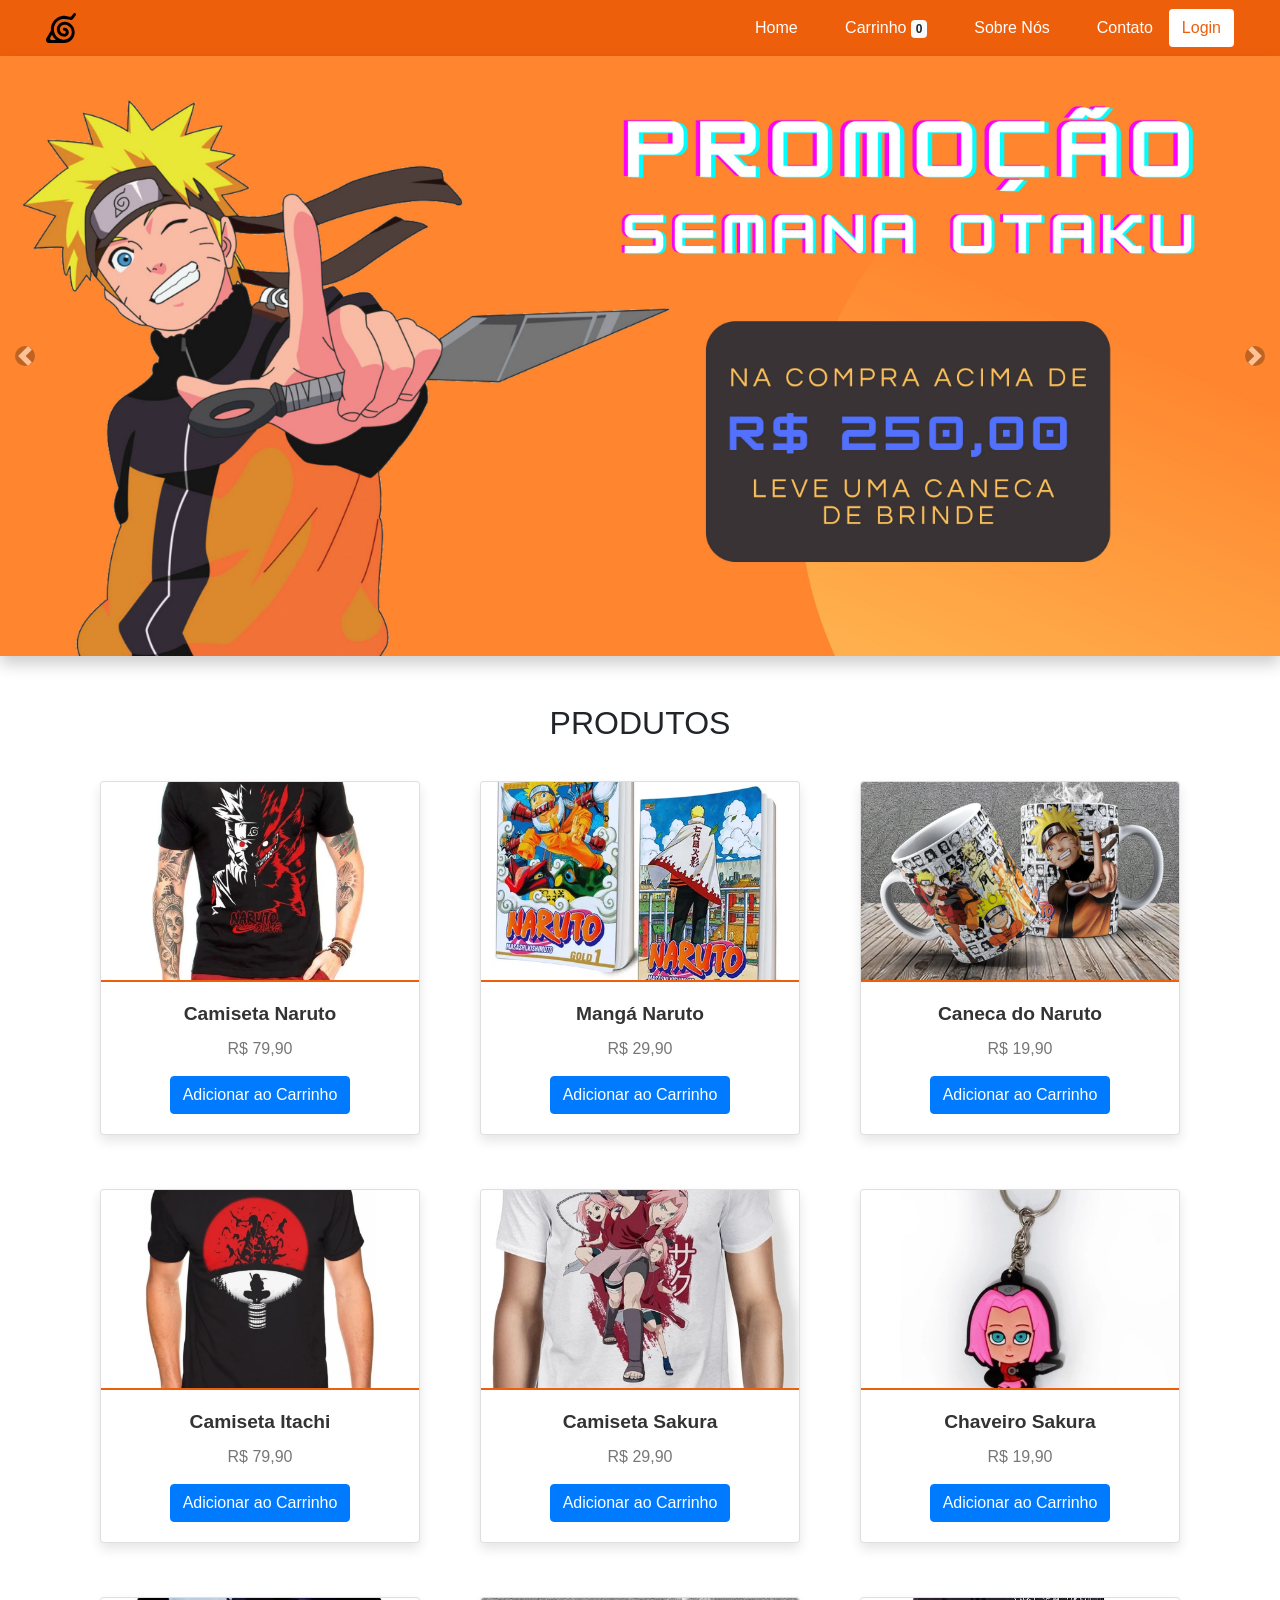
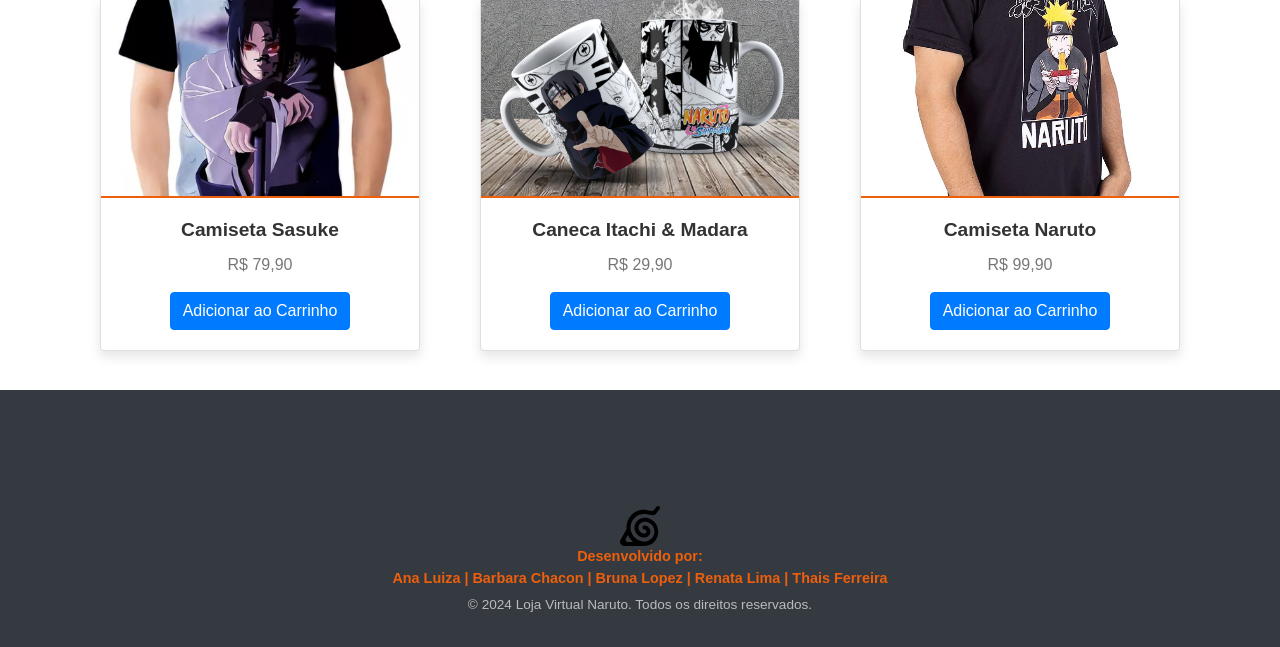
==== commit 1e903aba: "home to index" ====
--- a/index.html
+++ b/index.html
@@ -1,271 +1,198 @@
 <!DOCTYPE html>
 <html lang="pt-br">
-  <head>
-    <meta charset="UTF-8" />
-    <meta name="viewport" content="width=device-width, initial-scale=1.0" />
-    <title>Loja Virtual Naruto</title>
-    <link rel="stylesheet" href="style.css" />
-    <link
-      rel="stylesheet"
-      href="https://stackpath.bootstrapcdn.com/bootstrap/4.1.3/css/bootstrap.min.css"
-      integrity="sha384-MCw98/SFnGE8fJT3GXwEOngsV7Zt27NXFoaoApmYm81iuXoPkFOJwJ8ERdknLPMO"
-      crossorigin="anonymous"
-    />
-  </head>
-  <body>
-    <header class="bg-header text-white text-center py-4">
-      <div class="container">
-        <h1 class="display-4">Loja Virtual Naruto</h1>
-        <p class="lead">Encontre produtos dos seus personagens favoritos</p>
-        <nav>
-          <ul class="list-inline">
-            <li class="list-inline-item">
-              <a href="./login.html" class="btn btn-light">Login</a>
-            </li>
-            <li class="list-inline-item">
-              <a href="./sobrenos.html" class="btn btn-outline-light">Sobre</a>
-            </li>
-            <li class="list-inline-item">
-              <a href="./carrinho.html" class="btn btn-outline-light"
-                >Carrinho</a
-              >
-            </li>
-          </ul>
+    <head>
+        <meta charset="UTF-8" />
+        <meta name="viewport" content="width=device-width, initial-scale=1.0" />
+        <title>Loja Virtual Naruto</title>
+        <link rel="shortcut icon" href="./assets/img/Naruto-01.svg" type="image/x-icon">
+        <link rel="stylesheet" href="./home.css" />
+        <link
+            rel="stylesheet"
+            href="https://stackpath.bootstrapcdn.com/bootstrap/4.1.3/css/bootstrap.min.css"
+            integrity="sha384-MCw98/SFnGE8fJT3GXwEOngsV7Zt27NXFoaoApmYm81iuXoPkFOJwJ8ERdknLPMO"
+            crossorigin="anonymous"
+        />
+        <script
+            src="https://code.jquery.com/jquery-3.3.1.slim.min.js"
+            integrity="sha384-q8i/X+965DzO0rT7abK41JStQIAqVgRVzpbzo5smXKp4YfRvH+8abtTE1Pi6jizo"
+            crossorigin="anonymous"
+        ></script>
+        <script
+            src="https://cdnjs.cloudflare.com/ajax/libs/popper.js/1.14.3/umd/popper.min.js"
+            integrity="sha384-ZMP7rVo3mIykV+2+9J3UJ46jBk0WLaUAdn689aCwoqbBJiSnjAK/l8WvCWPIPm49"
+            crossorigin="anonymous"
+        ></script>
+        <script
+            src="https://stackpath.bootstrapcdn.com/bootstrap/4.1.3/js/bootstrap.min.js"
+            integrity="sha384-ChfqqxuZUCnJSK3+MXmPNIyE6ZbWh2IMqE241rYiqJxyMiZ6OW/JmZQ5stwEULTy"
+            crossorigin="anonymous"
+        ></script>
+        <script src="./carrinho.js"></script>
+    </head>
+    <body>
+        <nav class="navbar">
+            <div class="container-fluid d-flex align-items-center">
+                <div class="d-flex align-items-center col-6">
+                    <a href="./home.html">
+                        <img src="./assets/img/Naruto-01.svg" alt="Logo" width="30px" height="auto" />
+                    </a>
+                </div>
+                <div class="d-flex justify-content-end align-items-center col-6">
+                    <a class="nav-link" href="./index.html">Home</a>
+                    <a class="nav-link" href="./carrinho.html">Carrinho <span id="cart-count" class="badge badge-light">0</span></a>
+                    <a class="nav-link" href="./sobrenos.html">Sobre Nós</a>
+                    <a class="nav-link" href="#contato">Contato</a>
+                    <a href="./logins.html"><button class="btn btn-login ms-3">Login</button></a>
+                </div>
+            </div>
         </nav>
-      </div>
-    </header>
 
-    <div id="carouselExampleControls" class="carousel slide mt-4">
-      <div class="carousel-inner">
-        <div class="carousel-item active">
-          <img
-            class="d-block w-100"
-            src="./assets/img/Banner promoção.jpg"
-            alt="Primeiro Slide"
-          />
-        </div>
-        <div class="carousel-item">
-          <img
-            class="d-block w-100"
-            src="./assets/img/banner mangá.jpg"
-            alt="Segundo Slide"
-          />
-        </div>
-        <div class="carousel-item">
-          <img
-            class="d-block w-100"
-            src="./assets/img/banner camiseta.jpg"
-            alt="Terceiro Slide"
-          />
-        </div>
-      </div>
-      <a
-        class="carousel-control-prev"
-        href="#carouselExampleControls"
-        role="button"
-        data-slide="prev"
-      >
-        <span class="carousel-control-prev-icon" aria-hidden="true"></span>
-        <span class="sr-only">Anterior</span>
-      </a>
-      <a
-        class="carousel-control-next"
-        href="#carouselExampleControls"
-        role="button"
-        data-slide="next"
-      >
-        <span class="carousel-control-next-icon" aria-hidden="true"></span>
-        <span class="sr-only">Próximo</span>
-      </a>
-    </div>
-
-    <div class="container my-5">
-      <h3 class="text-center mb-4 setor-camisetas">
-        Camisetas e Outros Produtos
-      </h3>
-      <section class="row">
-        <div class="col-md-4 mb-4">
-          <div class="card shadow-sm">
-            <img
-              src="./assets/img/Camiseta_Naruto.webp"
-              class="card-img-top"
-              alt="Produto Naruto 1"
-            />
-            <div class="card-body">
-              <h5 class="card-title">Camiseta Naruto Kyuubi</h5>
-              <p class="card-text">Camiseta 100% algodão</p>
-              <a href="#" class="btn btn-primary">Adicionar ao Carrinho</a>
+        <div id="carouselExampleControls" class="carousel slide mt-0">
+            <div class="carousel-inner">
+                <div class="carousel-item active">
+                    <img class="d-block w-100" src="./assets/img/Banner promoção.jpg" alt="Primeiro Slide" />
+                </div>
+                <div class="carousel-item">
+                    <img class="d-block w-100" src="./assets/img/banner mangá.jpg" alt="Segundo Slide" />
+                </div>
+                <div class="carousel-item">
+                    <img class="d-block w-100" src="./assets/img/banner camiseta.jpg" alt="Terceiro Slide" />
+                </div>
             </div>
-          </div>
+            <a class="carousel-control-prev" href="#carouselExampleControls" role="button" data-slide="prev">
+                <span class="carousel-control-prev-icon" aria-hidden="true"></span>
+                <span class="sr-only">Anterior</span>
+            </a>
+            <a class="carousel-control-next" href="#carouselExampleControls" role="button" data-slide="next">
+                <span class="carousel-control-next-icon" aria-hidden="true"></span>
+                <span class="sr-only">Próximo</span>
+            </a>
         </div>
 
-        <div class="col-md-4 mb-4">
-          <div class="card shadow-sm">
-            <img
-              src="./assets/img/Camiseta_Itachi.webp"
-              class="card-img-top"
-              alt="Produto Itachi"
-            />
-            <div class="card-body">
-              <h5 class="card-title">Camiseta Itachi</h5>
-              <p class="card-text">Camiseta 100% algodão</p>
-              <a href="#" class="btn btn-primary">Adicionar ao Carrinho</a>
+        <div class="container mt-5">
+            <h2 class="text-center mb-4">Produtos</h2>
+            <div class="row" id="product-list">
+                <!-- Produto 1 -->
+                <div class="col-md-4 mb-4">
+                    <div class="card">
+                        <img class="card-img-top" src="./assets/img/Camiseta_Naruto.webp" alt="Produto 1">
+                        <div class="card-body text-center">
+                            <h5 class="card-title">Camiseta Naruto</h5>
+                            <p class="card-text">R$ 79,90</p>
+                            <button class="btn btn-primary" onclick="addToCart('Camiseta Naruto', 79.90)">Adicionar ao Carrinho</button>
+                        </div>
+                    </div>
+                </div>
+
+                <!-- Produto 2 -->
+                <div class="col-md-4 mb-4">
+                    <div class="card">
+                        <img class="card-img-top" src="./assets/img/manga naruto.webp" alt="Produto 2">
+                        <div class="card-body text-center">
+                            <h5 class="card-title">Mangá Naruto</h5>
+                            <p class="card-text">R$ 29,90</p>
+                            <button class="btn btn-primary" onclick="addToCart('Mangá Naruto', 29.90)">Adicionar ao Carrinho</button>
+                        </div>
+                    </div>
+                </div>
+
+                <!-- Produto 3 -->
+                <div class="col-md-4 mb-4">
+                    <div class="card">
+                        <img class="card-img-top" src="./assets/img/Caneca_Naruto.webp" alt="Produto 3">
+                        <div class="card-body text-center">
+                            <h5 class="card-title">Caneca do Naruto</h5>
+                            <p class="card-text">R$ 19,90</p>
+                            <button class="btn btn-primary" onclick="addToCart('Caneca Naruto', 19.90)">Adicionar ao Carrinho</button>
+                        </div>
+                    </div>
+                </div>
+
+                <!-- Produto 4 -->
+                <div class="col-md-4 mb-4">
+                    <div class="card">
+                        <img class="card-img-top" src="./assets/img/Camiseta_Itachi.webp" alt="Produto 4">
+                        <div class="card-body text-center">
+                            <h5 class="card-title">Camiseta Itachi</h5>
+                            <p class="card-text">R$ 79,90</p>
+                            <button class="btn btn-primary" onclick="addToCart('Camiseta Itachi', 79.90)">Adicionar ao Carrinho</button>
+                        </div>
+                    </div>
+                </div>
+
+                <!-- Produto 5 -->
+                <div class="col-md-4 mb-4">
+                    <div class="card">
+                        <img class="card-img-top" src="./assets/img/camiseta sakura.jpg" alt="Produto 5">
+                        <div class="card-body text-center">
+                            <h5 class="card-title">Camiseta Sakura</h5>
+                            <p class="card-text">R$ 29,90</p>
+                            <button class="btn btn-primary" onclick="addToCart('Camiseta Sakura', 29.90)">Adicionar ao Carrinho</button>
+                        </div>
+                    </div>
+                </div>
+
+                <!-- Produto 6 -->
+                <div class="col-md-4 mb-4">
+                    <div class="card">
+                        <img class="card-img-top" src="./assets/img/sakura chaveiro.webp" alt="Produto 6">
+                        <div class="card-body text-center">
+                            <h5 class="card-title">Chaveiro Sakura</h5>
+                            <p class="card-text">R$ 19,90</p>
+                            <button class="btn btn-primary" onclick="addToCart('Chaveiro Sakura', 19.90)">Adicionar ao Carrinho</button>
+                        </div>
+                    </div>
+                </div>
+
+                <!-- Produto 7 -->
+                <div class="col-md-4 mb-4">
+                    <div class="card">
+                        <img class="card-img-top" src="./assets/img/Camiseta Sasuke.webp" alt="Produto 7">
+                        <div class="card-body text-center">
+                            <h5 class="card-title">Camiseta Sasuke</h5>
+                            <p class="card-text">R$ 79,90</p>
+                            <button class="btn btn-primary" onclick="addToCart('Camiseta Sasuke', 79.90)">Adicionar ao Carrinho</button>
+                        </div>
+                    </div>
+                </div>
+
+                <!-- Produto 8 -->
+                <div class="col-md-4 mb-4">
+                    <div class="card">
+                        <img class="card-img-top" src="./assets/img/Ceneca-Itachi_e_Madara.webp" alt="Produto 8">
+                        <div class="card-body text-center">
+                            <h5 class="card-title">Caneca Itachi & Madara</h5>
+                            <p class="card-text">R$ 29,90</p>
+                            <button class="btn btn-primary" onclick="addToCart('Caneca Itachi & Madara', 29.90)">Adicionar ao Carrinho</button>
+                        </div>
+                    </div>
+                </div>
+
+                <!-- Produto 9 -->
+                <div class="col-md-4 mb-4">
+                    <div class="card">
+                        <img class="card-img-top" src="./assets/img/camiseta naruto.webp" alt="Produto 9">
+                        <div class="card-body text-center">
+                            <h5 class="card-title">Camiseta Naruto</h5>
+                            <p class="card-text">R$ 99,90</p>
+                            <button class="btn btn-primary" onclick="addToCart('Camiseta Naruto Dois', 99.90)">Adicionar ao Carrinho</button>
+                        </div>
+                    </div>
+                </div>
             </div>
-          </div>
         </div>
 
-        <div class="col-md-4 mb-4">
-          <div class="card shadow-sm">
-            <img
-              src="./assets/img/Camiseta_Pai_do_Naruto.webp"
-              class="card-img-top"
-              alt="Produto Pai do Naruto"
-            />
-            <div class="card-body">
-              <h5 class="card-title">Camiseta Naruto e Jiraya</h5>
-              <p class="card-text">Camiseta 100% algodão</p>
-              <a href="#" class="btn btn-primary">Adicionar ao Carrinho</a>
+        <footer id="contato" class="footer bg-dark text-white text-center py-3">
+            <div class="container">
+                <img src="./assets/img/Naruto-01.svg" alt="" width="40px" height="auto" />
+                <p class="developer-text">
+                    Desenvolvido por: <br />
+                    Ana Luiza | Barbara Chacon | Bruna Lopez | Renata Lima | Thais Ferreira
+                </p>
+                <p class="copyright">
+                    © 2024 Loja Virtual Naruto. Todos os direitos reservados.
+                </p>
             </div>
-          </div>
-        </div>
-
-        <div class="col-md-4 mb-4">
-          <div class="card shadow-sm">
-            <img
-              src="./assets/img/Caneca_Naruto.webp"
-              class="card-img-top"
-              alt="Produto Caneca Naruto"
-            />
-            <div class="card-body">
-              <h5 class="card-title">Caneca Naruto</h5>
-              <p class="card-text">Caneca de cerâmica</p>
-              <a href="#" class="btn btn-primary">Adicionar ao Carrinho</a>
-            </div>
-          </div>
-        </div>
-
-        <div class="col-md-4 mb-4">
-          <div class="card shadow-sm">
-            <img
-              src="./assets/img/Ceneca-Itachi_e_Madara.webp"
-              class="card-img-top"
-              alt="Produto Caneca Itachi e Madara"
-            />
-            <div class="card-body">
-              <h5 class="card-title">Caneca Itachi</h5>
-              <p class="card-text">Caneca de cerâmica</p>
-              <a href="#" class="btn btn-primary">Adicionar ao Carrinho</a>
-            </div>
-          </div>
-        </div>
-
-        <div class="col-md-4 mb-4">
-          <div class="card shadow-sm">
-            <img
-              src="./assets/img/mangas.jpg"
-              class="card-img-top"
-              alt="Produto Mangás"
-            />
-            <div class="card-body">
-              <h5 class="card-title">Mangás</h5>
-              <p class="card-text">Volumes de 1 ao 18</p>
-              <a href="#" class="btn btn-primary">Adicionar ao Carrinho</a>
-            </div>
-          </div>
-        </div>
-
-        <div class="col-md-4 mb-4">
-          <div class="card shadow-sm">
-            <img
-              src="./assets/img/mangas.jpg"
-              class="card-img-top"
-              alt="Produto Mangás"
-            />
-            <div class="card-body">
-              <h5 class="card-title">Mangás</h5>
-              <p class="card-text">Volumes de 19 ao 36</p>
-              <a href="#" class="btn btn-primary">Adicionar ao Carrinho</a>
-            </div>
-          </div>
-        </div>
-
-        <div class="col-md-4 mb-4">
-          <div class="card shadow-sm">
-            <img
-              src="./assets/img/mangas.jpg"
-              class="card-img-top"
-              alt="Produto Mangás"
-            />
-            <div class="card-body">
-              <h5 class="card-title">Mangás</h5>
-              <p class="card-text">Volumes de 37 ao 55</p>
-              <a href="#" class="btn btn-primary">Adicionar ao Carrinho</a>
-            </div>
-          </div>
-        </div>
-
-        <div class="col-md-4 mb-4">
-          <div class="card shadow-sm">
-            <img
-              src="./assets/img/mangas.jpg"
-              class="card-img-top"
-              alt="Produto Mangás"
-            />
-            <div class="card-body">
-              <h5 class="card-title">Mangás</h5>
-              <p class="card-text">Volumes de 56 ao 72</p>
-              <a href="#" class="btn btn-primary">Adicionar ao Carrinho</a>
-            </div>
-          </div>
-        </div>
-      </section>
-    </div>
-
-    <footer class="bg-footer text-white text-center py-4">
-      <div class="container">
-        <div class="row">
-          <div class="col-md-6">
-            <h5>Loja Virtual Naruto</h5>
-            <p>Produtos dos seus personagens favoritos.</p>
-          </div>
-          <div class="col-md-6">
-            <h5>Links Úteis</h5>
-            <ul class="list-unstyled">
-              <li>
-                <a href="./index.html" class="text-white">Página Principal</a>
-              </li>
-            </ul>
-          </div>
-        </div>
-        <div class="text-center mt-4">
-          <p class="mb-0">
-            © 2023 Loja Virtual Naruto. Todos os direitos reservados.
-          </p>
-          <p class="small">
-            Desenvolvido por Ana Luiza <br />
-            Barbara Chacon <br />
-            Bruna Lopez <br />
-            Renata Lima <br />
-            Thais Ferreira
-          </p>
-        </div>
-      </div>
-    </footer>
-
-    <script
-      src="https://code.jquery.com/jquery-3.3.1.slim.min.js"
-      integrity="sha384-q8i/X+965DzO0rT7abK41JStQIAqVgRVzpbzo5smXKp4YfRvH+8abtTE1Pi6jizo"
-      crossorigin="anonymous"
-    ></script>
-    <script
-      src="https://cdnjs.cloudflare.com/ajax/libs/popper.js/1.14.3/umd/popper.min.js"
-      integrity="sha384-ZMP7rVo3mIykV+2+9J3UJ46jBk0WLaUAdn689aCwoqbBJiSnjAK/l8WvCWPIPm49"
-      crossorigin="anonymous"
-    ></script>
-    <script
-      src="https://stackpath.bootstrapcdn.com/bootstrap/4.1.3/js/bootstrap.min.js"
-      integrity="sha384-ChfqqxuZUCnJSK3+MXmPNIyE6ZbWh2IMqE241rYiqJxyMiZ6OW/JmZQ5stwEULTy"
-      crossorigin="anonymous"
-    ></script>
-  </body>
-</html>
+        </footer>
+    </body>
+</html>
--- a/home.css
+++ b/home.css
@@ -0,0 +1,194 @@
+body {
+    font-family: 'Arial', sans-serif;
+}
+
+.navbar {
+    background-color: #ee5f0c;
+    position: fixed;
+}
+.navbar .logo {
+    font-size: 1.5rem;
+    font-weight: bold;
+    color: white;
+    animation: fadeInLeft 1s ease-in-out;
+}
+.navbar .nav-link {
+    color: white;
+    margin-left: 15px;
+    opacity: 0;
+    animation: fadeInUp 1s ease-in-out;
+    animation-delay: 0.5s;
+    animation-fill-mode: forwards;
+}
+.navbar .nav-link:hover {
+    color: #f2f2f2;
+    transform: scale(1.1);
+    transition: all 0.3s ease-in-out;
+}
+.btn-login {
+    background-color: white;
+    color: #ee5f0c;
+    border: 1px solid white;
+    opacity: 0;
+    animation: fadeInUp 1s ease-in-out;
+    animation-delay: 0.7s;
+    animation-fill-mode: forwards;
+}
+.btn-login:hover {
+    background-color: #f2f2f2;
+    color: #ee5f0c;
+    transform: scale(1.1);
+    transition: all 0.3s ease-in-out;
+}
+
+/* Animações CSS */
+@keyframes fadeInLeft {
+    from {
+        opacity: 0;
+        transform: translateX(-30px);
+    }
+    to {
+        opacity: 1;
+        transform: translateX(0);
+    }
+}
+
+@keyframes fadeInUp {
+    from {
+        opacity: 0;
+        transform: translateY(30px);
+    }
+    to {
+        opacity: 1;
+        transform: translateY(0);
+    }
+}
+
+#carouselExampleControls {
+    max-width: 2000px;
+    margin: 20px auto; /* Centralizar o carrossel */
+    overflow: hidden; /* Garantir que os elementos respeitem as bordas */
+    box-shadow: 0px 8px 15px rgba(0, 0, 0, 0.2); /* Sombra suave */
+}
+
+#carouselExampleControls .carousel-inner img {
+    height: 600px; /* Altura ajustada */
+    object-fit: cover; /* As imagens se ajustam ao container sem distorção */
+}
+
+/* Botões de navegação */
+#carouselExampleControls .carousel-control-prev-icon,
+#carouselExampleControls .carousel-control-next-icon {
+    background-color: rgba(0, 0, 0, 0.5); /* Fundo escuro translúcido */
+    border-radius: 50%; /* Ícones arredondados */
+    padding: 10px;
+}
+
+#carouselExampleControls .carousel-control-prev,
+#carouselExampleControls .carousel-control-next {
+    width: 50px; /* Reduzir o tamanho dos botões */
+}
+
+/* Conteúdo de Produtos */
+.container {
+    margin-top: 100px;
+}
+
+h2 {
+    text-align: center;
+    font-size: 2.5rem;
+    margin-bottom: 30px;
+    font-weight: 600;
+    text-transform: uppercase;
+}
+
+  /* Grid de Produtos */
+.row {
+    display: flex;
+    flex-wrap: wrap;
+    justify-content: space-around;
+}
+
+.card {
+    width: 100%;
+    max-width: 320px;
+    margin: 15px;
+    box-shadow: 0px 6px 12px rgba(0, 0, 0, 0.1);
+    border-radius: 8px;
+    overflow: hidden;
+    background-color: white;
+    transition: transform 0.3s ease, box-shadow 0.3s ease;
+}
+
+.card:hover {
+    transform: translateY(-5px);
+    box-shadow: 0px 10px 20px rgba(0, 0, 0, 0.1);
+}
+
+.card-img-top {
+    height: 200px;
+    object-fit: cover;
+    border-bottom: 2px solid #ee5f0c;
+}
+
+.card-body {
+    padding: 20px;
+    text-align: center;
+}
+
+.card-title {
+    font-size: 1.2rem;
+    color: #333;
+    font-weight: 600;
+    margin-bottom: 10px;
+}
+
+.card-text {
+    font-size: 1rem;
+    color: #777;
+    margin-bottom: 15px;
+}
+.btn-primary {
+    background-color: #ee5f0c; /* Cor laranja */
+    color: white; /* Texto branco */
+    border: none;
+    border-radius: 5px;
+    padding: 10px 20px;
+    font-size: 1rem;
+    font-weight: 600;
+    transition: background-color 0.3s ease, transform 0.3s ease;
+}
+
+/* Efeito de hover para o botão */
+.btn-primary:hover {
+    transform: scale(1.05); /* Efeito de zoom ao passar o mouse */
+}
+
+.btn-primary:focus {
+    outline: none; /* Retira o contorno padrão quando o botão é clicado */
+}
+
+.footer {
+    background-color: #333; /* Cor escura para o fundo */
+    color: white; /* Texto branco */
+    padding: 15px 0; /* Reduzido o padding para um footer mais compacto */
+    position: relative;
+    bottom: 0;
+    width: 100%;
+    text-align: center;
+    font-size: 0.9rem; /* Tamanho de fonte reduzido */
+}
+
+/* Estilo para o texto "Desenvolvido por" */
+.developer-text {
+    font-weight: 600; /* Negrito para os desenvolvedores */
+    color: #ee5f0c; /* Cor laranja */
+    margin-bottom: 5px; /* Pequeno espaço abaixo */
+}
+
+  /* Estilo para o texto de Copyright */
+.copyright {
+    font-size: 0.85rem; /* Tamanho de fonte menor para copyright */
+    color: #bbb; /* Cor suave para o copyright */
+}
+
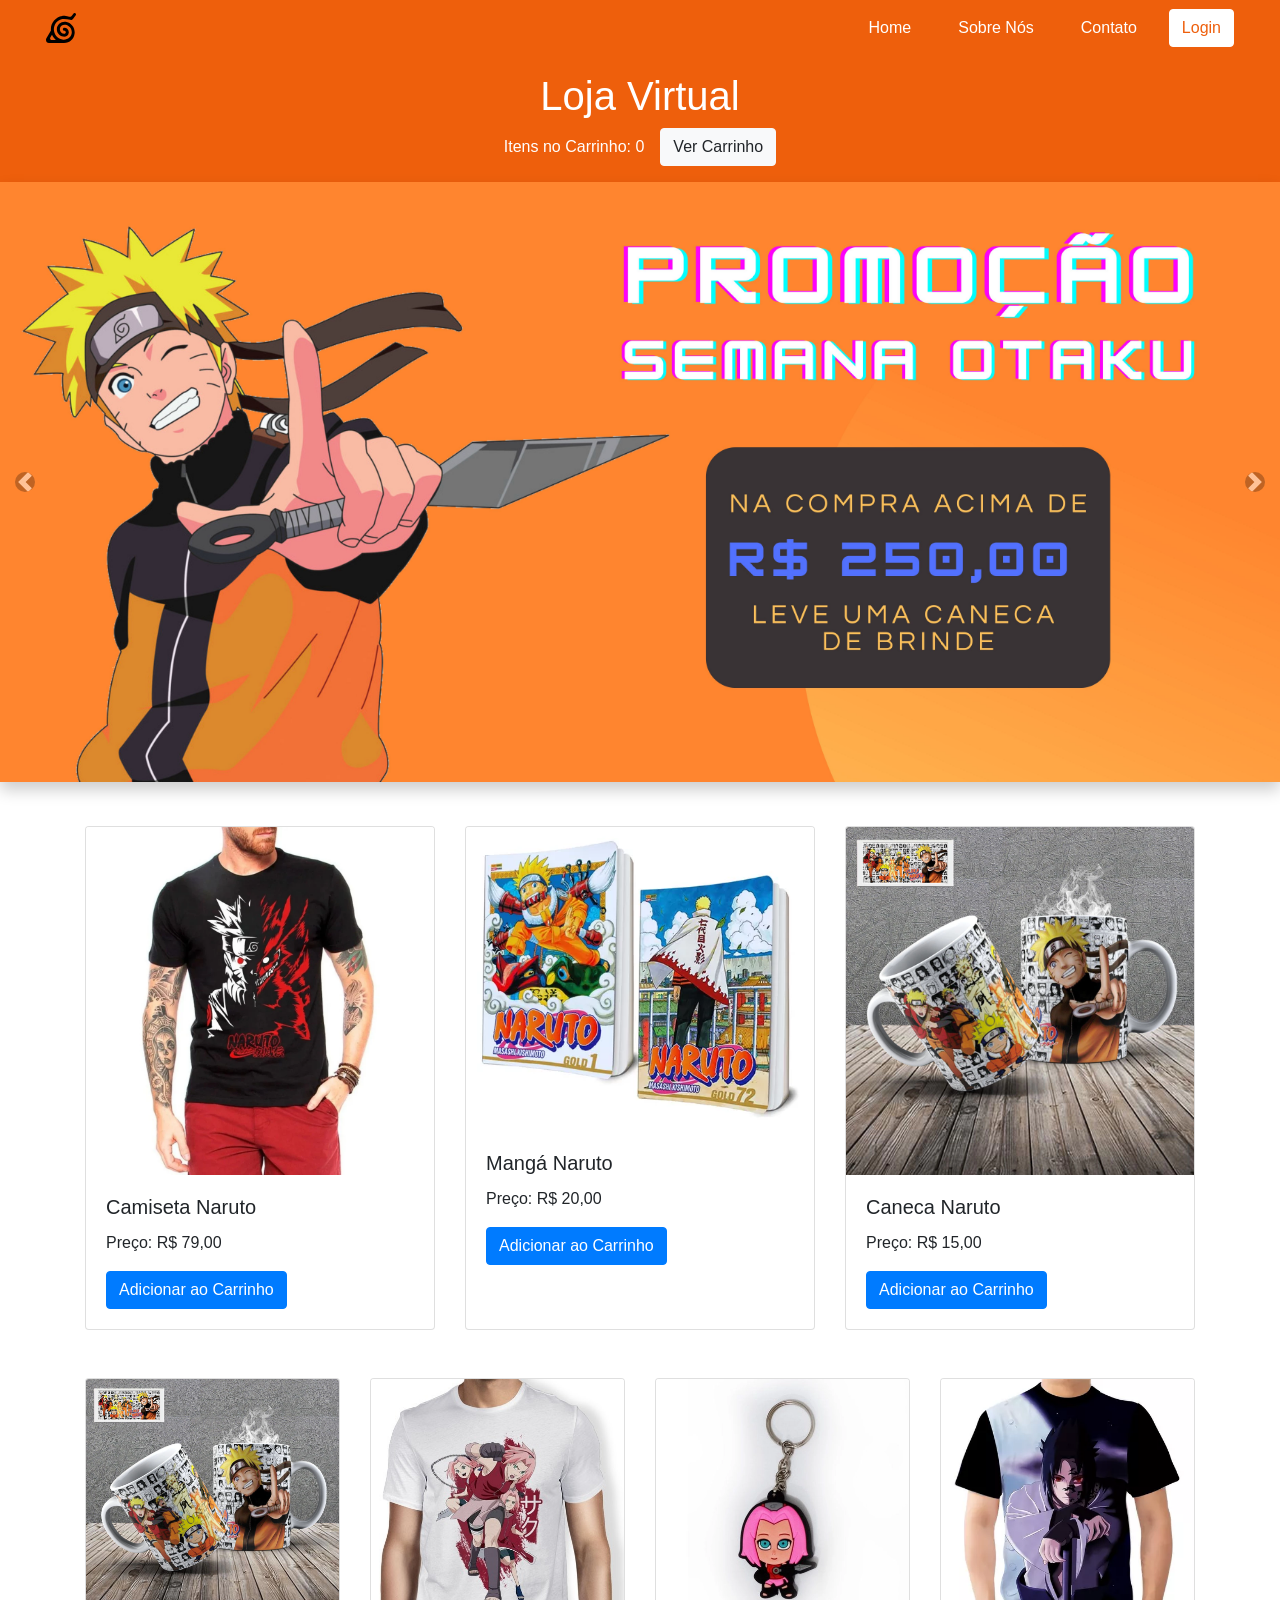
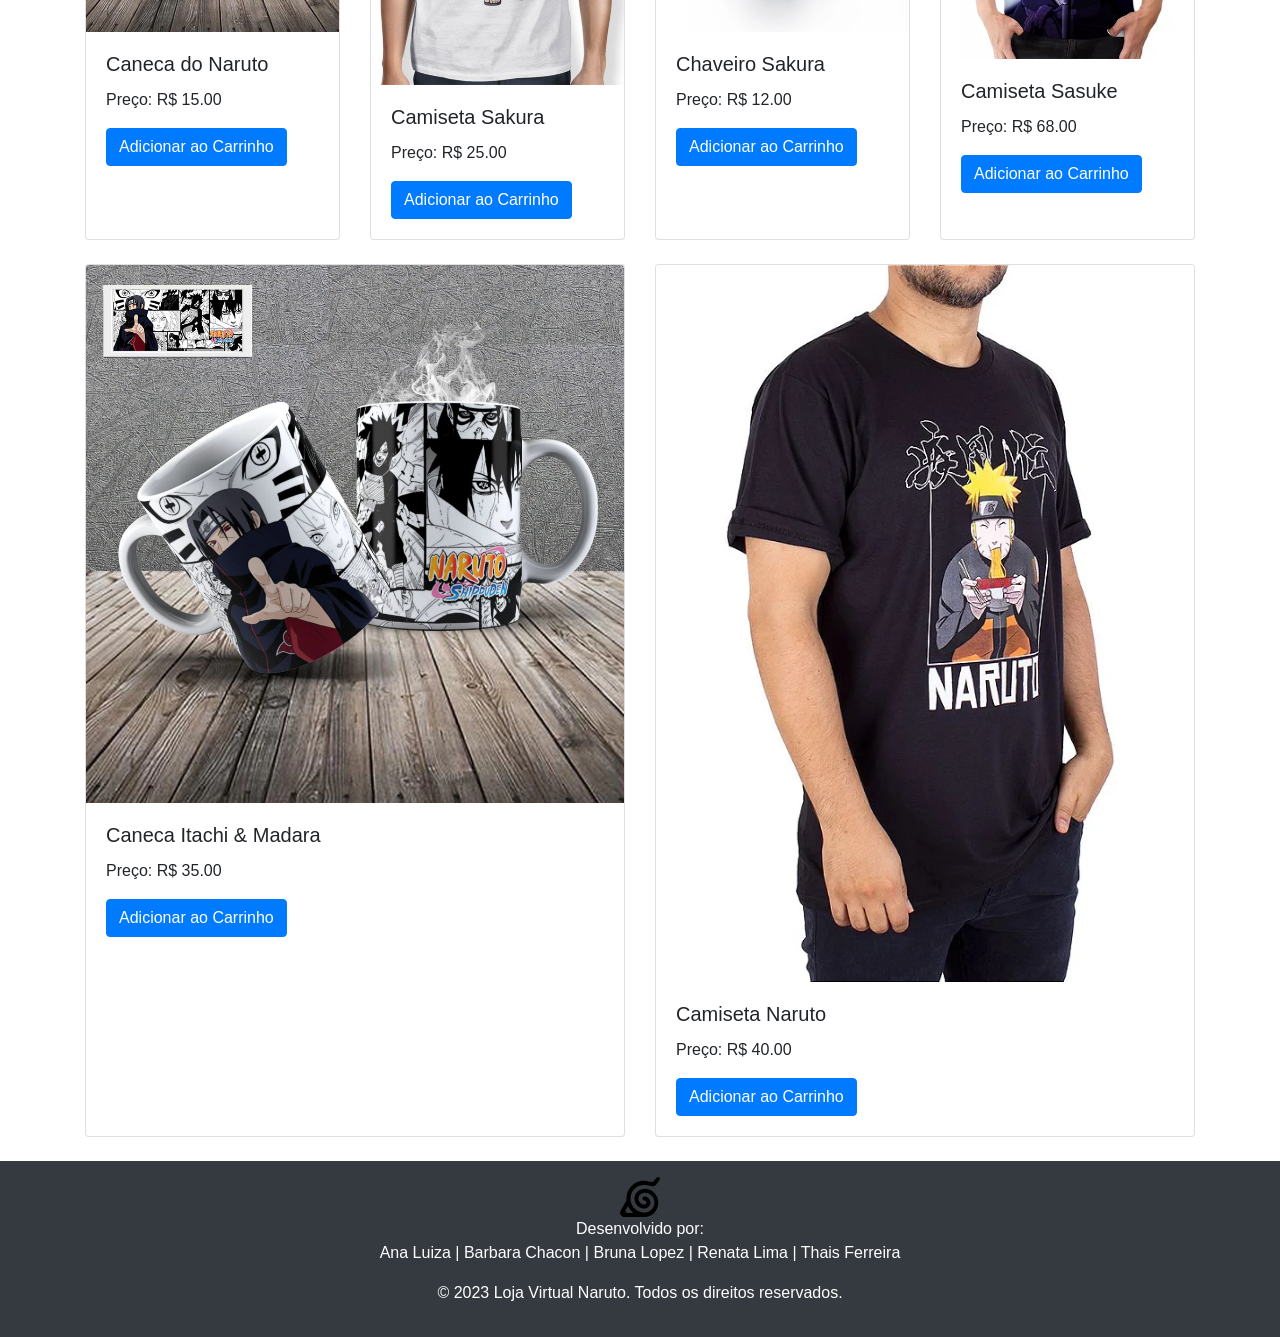
==== commit 314a3a0e: "Add files via upload" ====
--- a/index.html
+++ b/index.html
@@ -1,198 +1,298 @@
-<!DOCTYPE html>
-<html lang="pt-br">
-    <head>
-        <meta charset="UTF-8" />
-        <meta name="viewport" content="width=device-width, initial-scale=1.0" />
-        <title>Loja Virtual Naruto</title>
-        <link rel="shortcut icon" href="./assets/img/Naruto-01.svg" type="image/x-icon">
-        <link rel="stylesheet" href="./home.css" />
-        <link
-            rel="stylesheet"
-            href="https://stackpath.bootstrapcdn.com/bootstrap/4.1.3/css/bootstrap.min.css"
-            integrity="sha384-MCw98/SFnGE8fJT3GXwEOngsV7Zt27NXFoaoApmYm81iuXoPkFOJwJ8ERdknLPMO"
-            crossorigin="anonymous"
-        />
-        <script
-            src="https://code.jquery.com/jquery-3.3.1.slim.min.js"
-            integrity="sha384-q8i/X+965DzO0rT7abK41JStQIAqVgRVzpbzo5smXKp4YfRvH+8abtTE1Pi6jizo"
-            crossorigin="anonymous"
-        ></script>
-        <script
-            src="https://cdnjs.cloudflare.com/ajax/libs/popper.js/1.14.3/umd/popper.min.js"
-            integrity="sha384-ZMP7rVo3mIykV+2+9J3UJ46jBk0WLaUAdn689aCwoqbBJiSnjAK/l8WvCWPIPm49"
-            crossorigin="anonymous"
-        ></script>
-        <script
-            src="https://stackpath.bootstrapcdn.com/bootstrap/4.1.3/js/bootstrap.min.js"
-            integrity="sha384-ChfqqxuZUCnJSK3+MXmPNIyE6ZbWh2IMqE241rYiqJxyMiZ6OW/JmZQ5stwEULTy"
-            crossorigin="anonymous"
-        ></script>
-        <script src="./carrinho.js"></script>
-    </head>
-    <body>
-        <nav class="navbar">
-            <div class="container-fluid d-flex align-items-center">
-                <div class="d-flex align-items-center col-6">
-                    <a href="./home.html">
-                        <img src="./assets/img/Naruto-01.svg" alt="Logo" width="30px" height="auto" />
-                    </a>
-                </div>
-                <div class="d-flex justify-content-end align-items-center col-6">
-                    <a class="nav-link" href="./index.html">Home</a>
-                    <a class="nav-link" href="./carrinho.html">Carrinho <span id="cart-count" class="badge badge-light">0</span></a>
-                    <a class="nav-link" href="./sobrenos.html">Sobre Nós</a>
-                    <a class="nav-link" href="#contato">Contato</a>
-                    <a href="./logins.html"><button class="btn btn-login ms-3">Login</button></a>
-                </div>
-            </div>
-        </nav>
-
-        <div id="carouselExampleControls" class="carousel slide mt-0">
-            <div class="carousel-inner">
-                <div class="carousel-item active">
-                    <img class="d-block w-100" src="./assets/img/Banner promoção.jpg" alt="Primeiro Slide" />
-                </div>
-                <div class="carousel-item">
-                    <img class="d-block w-100" src="./assets/img/banner mangá.jpg" alt="Segundo Slide" />
-                </div>
-                <div class="carousel-item">
-                    <img class="d-block w-100" src="./assets/img/banner camiseta.jpg" alt="Terceiro Slide" />
-                </div>
-            </div>
-            <a class="carousel-control-prev" href="#carouselExampleControls" role="button" data-slide="prev">
-                <span class="carousel-control-prev-icon" aria-hidden="true"></span>
-                <span class="sr-only">Anterior</span>
-            </a>
-            <a class="carousel-control-next" href="#carouselExampleControls" role="button" data-slide="next">
-                <span class="carousel-control-next-icon" aria-hidden="true"></span>
-                <span class="sr-only">Próximo</span>
-            </a>
-        </div>
-
-        <div class="container mt-5">
-            <h2 class="text-center mb-4">Produtos</h2>
-            <div class="row" id="product-list">
-                <!-- Produto 1 -->
-                <div class="col-md-4 mb-4">
-                    <div class="card">
-                        <img class="card-img-top" src="./assets/img/Camiseta_Naruto.webp" alt="Produto 1">
-                        <div class="card-body text-center">
-                            <h5 class="card-title">Camiseta Naruto</h5>
-                            <p class="card-text">R$ 79,90</p>
-                            <button class="btn btn-primary" onclick="addToCart('Camiseta Naruto', 79.90)">Adicionar ao Carrinho</button>
-                        </div>
-                    </div>
-                </div>
-
-                <!-- Produto 2 -->
-                <div class="col-md-4 mb-4">
-                    <div class="card">
-                        <img class="card-img-top" src="./assets/img/manga naruto.webp" alt="Produto 2">
-                        <div class="card-body text-center">
-                            <h5 class="card-title">Mangá Naruto</h5>
-                            <p class="card-text">R$ 29,90</p>
-                            <button class="btn btn-primary" onclick="addToCart('Mangá Naruto', 29.90)">Adicionar ao Carrinho</button>
-                        </div>
-                    </div>
-                </div>
-
-                <!-- Produto 3 -->
-                <div class="col-md-4 mb-4">
-                    <div class="card">
-                        <img class="card-img-top" src="./assets/img/Caneca_Naruto.webp" alt="Produto 3">
-                        <div class="card-body text-center">
-                            <h5 class="card-title">Caneca do Naruto</h5>
-                            <p class="card-text">R$ 19,90</p>
-                            <button class="btn btn-primary" onclick="addToCart('Caneca Naruto', 19.90)">Adicionar ao Carrinho</button>
-                        </div>
-                    </div>
-                </div>
-
-                <!-- Produto 4 -->
-                <div class="col-md-4 mb-4">
-                    <div class="card">
-                        <img class="card-img-top" src="./assets/img/Camiseta_Itachi.webp" alt="Produto 4">
-                        <div class="card-body text-center">
-                            <h5 class="card-title">Camiseta Itachi</h5>
-                            <p class="card-text">R$ 79,90</p>
-                            <button class="btn btn-primary" onclick="addToCart('Camiseta Itachi', 79.90)">Adicionar ao Carrinho</button>
-                        </div>
-                    </div>
-                </div>
-
-                <!-- Produto 5 -->
-                <div class="col-md-4 mb-4">
-                    <div class="card">
-                        <img class="card-img-top" src="./assets/img/camiseta sakura.jpg" alt="Produto 5">
-                        <div class="card-body text-center">
-                            <h5 class="card-title">Camiseta Sakura</h5>
-                            <p class="card-text">R$ 29,90</p>
-                            <button class="btn btn-primary" onclick="addToCart('Camiseta Sakura', 29.90)">Adicionar ao Carrinho</button>
-                        </div>
-                    </div>
-                </div>
-
-                <!-- Produto 6 -->
-                <div class="col-md-4 mb-4">
-                    <div class="card">
-                        <img class="card-img-top" src="./assets/img/sakura chaveiro.webp" alt="Produto 6">
-                        <div class="card-body text-center">
-                            <h5 class="card-title">Chaveiro Sakura</h5>
-                            <p class="card-text">R$ 19,90</p>
-                            <button class="btn btn-primary" onclick="addToCart('Chaveiro Sakura', 19.90)">Adicionar ao Carrinho</button>
-                        </div>
-                    </div>
-                </div>
-
-                <!-- Produto 7 -->
-                <div class="col-md-4 mb-4">
-                    <div class="card">
-                        <img class="card-img-top" src="./assets/img/Camiseta Sasuke.webp" alt="Produto 7">
-                        <div class="card-body text-center">
-                            <h5 class="card-title">Camiseta Sasuke</h5>
-                            <p class="card-text">R$ 79,90</p>
-                            <button class="btn btn-primary" onclick="addToCart('Camiseta Sasuke', 79.90)">Adicionar ao Carrinho</button>
-                        </div>
-                    </div>
-                </div>
-
-                <!-- Produto 8 -->
-                <div class="col-md-4 mb-4">
-                    <div class="card">
-                        <img class="card-img-top" src="./assets/img/Ceneca-Itachi_e_Madara.webp" alt="Produto 8">
-                        <div class="card-body text-center">
-                            <h5 class="card-title">Caneca Itachi & Madara</h5>
-                            <p class="card-text">R$ 29,90</p>
-                            <button class="btn btn-primary" onclick="addToCart('Caneca Itachi & Madara', 29.90)">Adicionar ao Carrinho</button>
-                        </div>
-                    </div>
-                </div>
-
-                <!-- Produto 9 -->
-                <div class="col-md-4 mb-4">
-                    <div class="card">
-                        <img class="card-img-top" src="./assets/img/camiseta naruto.webp" alt="Produto 9">
-                        <div class="card-body text-center">
-                            <h5 class="card-title">Camiseta Naruto</h5>
-                            <p class="card-text">R$ 99,90</p>
-                            <button class="btn btn-primary" onclick="addToCart('Camiseta Naruto Dois', 99.90)">Adicionar ao Carrinho</button>
-                        </div>
-                    </div>
-                </div>
-            </div>
-        </div>
-
-        <footer id="contato" class="footer bg-dark text-white text-center py-3">
-            <div class="container">
-                <img src="./assets/img/Naruto-01.svg" alt="" width="40px" height="auto" />
-                <p class="developer-text">
-                    Desenvolvido por: <br />
-                    Ana Luiza | Barbara Chacon | Bruna Lopez | Renata Lima | Thais Ferreira
-                </p>
-                <p class="copyright">
-                    © 2024 Loja Virtual Naruto. Todos os direitos reservados.
-                </p>
-            </div>
-        </footer>
-    </body>
-</html>+<!DOCTYPE html>
+<html lang="pt-br">
+  <head>
+    <meta charset="UTF-8" />
+    <meta name="viewport" content="width=device-width, initial-scale=1.0" />
+    <title>Loja Virtual</title>
+    <link
+    rel="shortcut icon"
+    href="./assets/img/Naruto-01.svg"
+    type="image/x-icon"
+    />
+    <!-- Bootstrap CSS -->
+    <link
+      href="https://cdn.jsdelivr.net/npm/bootstrap@5.3.2/dist/css/bootstrap.min.css"
+      rel="stylesheet"
+    />
+    <link
+    rel="stylesheet"
+    href="https://stackpath.bootstrapcdn.com/bootstrap/4.1.3/css/bootstrap.min.css"
+    integrity="sha384-MCw98/SFnGE8fJT3GXwEOngsV7Zt27NXFoaoApmYm81iuXoPkFOJwJ8ERdknLPMO"
+    crossorigin="anonymous"
+    />
+    <script
+        src="https://code.jquery.com/jquery-3.3.1.slim.min.js"
+        integrity="sha384-q8i/X+965DzO0rT7abK41JStQIAqVgRVzpbzo5smXKp4YfRvH+8abtTE1Pi6jizo"
+        crossorigin="anonymous"
+    ></script>
+    <script
+        src="https://cdnjs.cloudflare.com/ajax/libs/popper.js/1.14.3/umd/popper.min.js"
+        integrity="sha384-ZMP7rVo3mIykV+2+9J3UJ46jBk0WLaUAdn689aCwoqbBJiSnjAK/l8WvCWPIPm49"
+        crossorigin="anonymous"
+    ></script>
+    <script
+        src="https://stackpath.bootstrapcdn.com/bootstrap/4.1.3/js/bootstrap.min.js"
+        integrity="sha384-ChfqqxuZUCnJSK3+MXmPNIyE6ZbWh2IMqE241rYiqJxyMiZ6OW/JmZQ5stwEULTy"
+        crossorigin="anonymous"
+    ></script>
+    <link rel="stylesheet" href="index.css"/>
+  </head>
+  <body>
+    <nav class="navbar">
+        <div class="container-fluid d-flex align-items-center">
+            <div class="d-flex align-items-center col-6">
+                <a href="./index.html">
+                    <img src="./assets/img/Naruto-01.svg" alt="Logo" width="30px" height="auto" />
+                </a>
+            </div>
+            <div class="d-flex justify-content-end align-items-center col-6">
+                <a class="nav-link" href="./index.html">Home</a>
+                <a class="nav-link" href="./sobrenos.html">Sobre Nós</a>
+                <a class="nav-link" href="#contato">Contato</a>
+                <a href="./logins.html"><button class="btn btn-login ms-3">Login</button></a>
+            </div>
+        </div>
+    </nav>
+    <header class="bg-custom  text-white text-center py-3">
+      <h1>Loja Virtual</h1>
+      <div class="d-flex justify-content-center align-items-center">
+        <span class="me-3"
+          >Itens no Carrinho: <span id="cart-count">0</span></span
+        >
+        <button class="btn btn-light" onclick="viewCart()">Ver Carrinho</button>
+      </div>
+    </header>
+    <div id="carouselExampleControls" class="carousel slide mt-0">
+        <div class="carousel-inner">
+            <div class="carousel-item active">
+                <img class="d-block w-100" src="./assets/img/Banner promoção.jpg" alt="Primeiro Slide" />
+            </div>
+            <div class="carousel-item">
+                <img class="d-block w-100" src="./assets/img/banner mangá.jpg" alt="Segundo Slide" />
+            </div>
+            <div class="carousel-item">
+                <img class="d-block w-100" src="./assets/img/banner camiseta.jpg" alt="Terceiro Slide" />
+            </div>
+        </div>
+        <a class="carousel-control-prev" href="#carouselExampleControls" role="button" data-slide="prev">
+            <span class="carousel-control-prev-icon" aria-hidden="true"></span>
+            <span class="sr-only">Anterior</span>
+        </a>
+        <a class="carousel-control-next" href="#carouselExampleControls" role="button" data-slide="next">
+            <span class="carousel-control-next-icon" aria-hidden="true"></span>
+            <span class="sr-only">Próximo</span>
+        </a>
+    </div>
+
+    <main class="container py-4">
+      <div class="row row-cols-1 row-cols-md-3 g-4" id="product-list">
+        <div class="container py-4">
+          <div class="row row-cols-1 row-cols-md-3 g-4" id="product-list">
+            <!-- Card 1 -->
+            <div class="col">
+              <div class="card h-100">
+                <img src="./assets/img/Camiseta_Naruto.webp" class="card-img-top" alt="Camiseta Naruto" />
+                <div class="card-body">
+                  <h5 class="card-title">Camiseta Naruto</h5>
+                  <p class="card-text">Preço: <span class="price">R$ 79,00</span></p>
+                  <button class="btn btn-primary" onclick="addToCart('Camiseta Naruto', 79.00)">Adicionar ao Carrinho</button>
+                </div>
+              </div>
+            </div>
+            <!-- Card 2 -->
+            <div class="col">
+              <div class="card h-100">
+                <img src="./assets/img/manga naruto.webp" class="card-img-top" alt="Mangá Naruto" />
+                <div class="card-body">
+                  <h5 class="card-title">Mangá Naruto</h5>
+                  <p class="card-text">Preço: <span class="price">R$ 20,00</span></p>
+                  <button class="btn btn-primary" onclick="addToCart('Mangá Naruto', 20.00)">Adicionar ao Carrinho</button>
+                </div>
+              </div>
+            </div>
+            <!-- Card 3 -->
+            <div class="col">
+              <div class="card h-100">
+                <img src="./assets/img/Caneca_Naruto.webp" class="card-img-top" alt="Caneca Naruto" />
+                <div class="card-body">
+                  <h5 class="card-title">Caneca Naruto</h5>
+                  <p class="card-text">Preço: <span class="price">R$ 15,00</span></p>
+                  <button class="btn btn-primary" onclick="addToCart('Caneca Naruto', 15.00)">Adicionar ao Carrinho</button>
+                </div>
+              </div>
+            </div>
+          </div>
+        </div>
+        <!-- Card 3 -->
+        <div class="col">
+          <div class="card h-100">
+            <img
+              src="./assets/img/Caneca_Naruto.webp"
+              class="card-img-top"
+              alt="Produto C"
+            />
+            <div class="card-body">
+              <h5 class="card-title">Caneca do Naruto</h5>
+              <p class="card-text">
+                Preço: R$ <span class="price">15.00</span>
+              </p>
+              <button
+                class="btn btn-primary"
+                onclick="addToCart('Produto C', 15.00)"
+              >
+                Adicionar ao Carrinho
+              </button>
+            </div>
+          </div>
+        </div>
+
+        <div class="col">
+          <div class="card h-100">
+            <img
+              src="./assets/img/camiseta sakura.jpg"
+              class="card-img-top"
+              alt="Produto E"
+            />
+            <div class="card-body">
+              <h5 class="card-title">Camiseta Sakura</h5>
+              <p class="card-text">
+                Preço: R$ <span class="price">25.00</span>
+              </p>
+              <button
+                class="btn btn-primary"
+                onclick="addToCart('Produto E', 25.00)"
+              >
+                Adicionar ao Carrinho
+              </button>
+            </div>
+          </div>
+        </div>
+        <div class="col">
+          <div class="card h-100">
+            <img
+              src="./assets/img/sakura chaveiro.webp"
+              class="card-img-top"
+              alt="Produto F"
+            />
+            <div class="card-body">
+              <h5 class="card-title">Chaveiro Sakura</h5>
+              <p class="card-text">
+                Preço: R$ <span class="price">12.00</span>
+              </p>
+              <button
+                class="btn btn-primary"
+                onclick="addToCart('Produto F', 12.00)"
+              >
+                Adicionar ao Carrinho
+              </button>
+            </div>
+          </div>
+        </div>
+        <div class="col">
+          <div class="card h-100">
+            <img
+              src="./assets/img/Camiseta Sasuke.webp"
+              class="card-img-top"
+              alt="Produto G"
+            />
+            <div class="card-body">
+              <h5 class="card-title">Camiseta Sasuke</h5>
+              <p class="card-text">
+                Preço: R$ <span class="price">68.00</span>
+              </p>
+              <button
+                class="btn btn-primary"
+                onclick="addToCart('Produto G', 68.00)"
+              >
+                Adicionar ao Carrinho
+              </button>
+            </div>
+          </div>
+        </div>
+        <div class="col">
+          <div class="card h-100">
+            <img
+              src="./assets/img/Ceneca-Itachi_e_Madara.webp"
+              class="card-img-top"
+              alt="Produto H"
+            />
+            <div class="card-body">
+              <h5 class="card-title">Caneca Itachi & Madara</h5>
+              <p class="card-text">
+                Preço: R$ <span class="price">35.00</span>
+              </p>
+              <button
+                class="btn btn-primary"
+                onclick="addToCart('Produto H', 35.00)"
+              >
+                Adicionar ao Carrinho
+              </button>
+            </div>
+          </div>
+        </div>
+        <div class="col">
+          <div class="card h-100">
+            <img
+              src="./assets/img/camiseta naruto.webp"
+              class="card-img-top"
+              alt="Produto I"
+            />
+            <div class="card-body">
+              <h5 class="card-title">Camiseta Naruto</h5>
+              <p class="card-text">
+                Preço: R$ <span class="price">40.00</span>
+              </p>
+              <button
+                class="btn btn-primary"
+                onclick="addToCart('Produto I', 40.00)"
+              >
+                Adicionar ao Carrinho
+              </button>
+            </div>
+          </div>
+        </div>
+      </div>
+    </main>
+
+    <!-- Modal do Carrinho -->
+    <div id="cart-modal" class="hidden">
+      <h2>Seu Carrinho</h2>
+      <div id="cart-items"></div>
+      <p>Total: R$ <span id="cart-total">0.00</span></p>
+      <div class="d-flex justify-content-around align-items-center my-3">
+        <button class="btn btn-light d-flex flex-column align-items-center" onclick="payWithPix()">
+          <img src="./assets/img/pix.png" alt="Pagamento com Pix" width="40px" height="auto" />
+          <span>Pix</span>
+        </button>
+        <button class="btn btn-light d-flex flex-column align-items-center" onclick="payWithCard()">
+          <img src="./assets/img/Mastercard-logo.svg.png" alt="Pagamento com Cartão de Crédito" width="40px" height="auto" />
+          <span>Cartão</span>
+        </button>
+      </div>
+      <button class="btn btn-secondary" onclick="closeCart()">Fechar Carrinho</button>
+    </div>
+    <footer id="contato" class="footer bg-dark text-white text-center py-3">
+            <div class="container">
+                <img
+                src="./assets/img/Naruto-01.svg"
+                alt=""
+                width="40px"
+                height="auto"
+                />
+                <p class="developer-text">
+                Desenvolvido por: <br />
+                Ana Luiza | Barbara Chacon | Bruna Lopez | Renata Lima | Thais
+                Ferreira
+                </p>
+                <p class="copyright">
+                © 2023 Loja Virtual Naruto. Todos os direitos reservados.
+                </p>
+            </div>
+    </footer>
+</body>
+    <!-- Bootstrap JS -->
+    <script src="https://cdn.jsdelivr.net/npm/bootstrap@5.3.2/dist/js/bootstrap.bundle.min.js"></script>
+    <!-- Carrinho Script -->
+    <script src="index.js"></script>
+  </body>
+</html>
--- a/index.css
+++ b/index.css
@@ -0,0 +1,144 @@
+.navbar {
+    background-color: #ee5f0c;
+}
+.navbar .logo {
+    font-size: 1.5rem;
+    font-weight: bold;
+    color: white;
+}
+.navbar .nav-link {
+    color: white;
+    margin-left: 15px;
+    animation: fadeInUp 1s ease-in-out;
+    animation-delay: 0.5s;
+    animation-fill-mode: forwards;
+}
+
+.btn-login {
+    background-color: white;
+    color: #ee5f0c;
+    border: 1px solid white;
+    animation-fill-mode: forwards;
+}
+
+.btn-login:hover {
+    background-color: #f2f2f2;
+    color: #ee5f0c;
+}
+
+.bg-custom {
+    background-color: #ee5f0c !important; /* Use !important para sobrescrever estilos do Bootstrap */
+    color: white; /* Garante que o texto permaneça legível */
+}
+
+#carouselExampleControls {
+    max-width: 2000px;
+    margin: 20px auto; /* Centralizar o carrossel */
+    overflow: hidden; /* Garantir que os elementos respeitem as bordas */
+    box-shadow: 0px 8px 15px rgba(0, 0, 0, 0.2); /* Sombra suave */
+}
+
+#carouselExampleControls .carousel-inner img {
+    height: 600px; /* Altura ajustada */
+    object-fit: cover; /* As imagens se ajustam ao container sem distorção */
+}
+
+/* Botões de navegação */
+#carouselExampleControls .carousel-control-prev-icon,
+#carouselExampleControls .carousel-control-next-icon {
+    background-color: rgba(0, 0, 0, 0.5); /* Fundo escuro translúcido */
+    border-radius: 50%; /* Ícones arredondados */
+    padding: 10px;
+}
+
+#carouselExampleControls .carousel-control-prev,
+#carouselExampleControls .carousel-control-next {
+    width: 50px; /* Reduzir o tamanho dos botões */
+}
+
+
+.hidden {
+    display: none;
+}
+
+#cart-modal {
+    position: fixed;
+    top: 50%;
+    left: 50%;
+    transform: translate(-50%, -50%);
+    background: #fff;
+    border: 2px solid #ee5f0c;
+    border-radius: 10px;
+    padding: 20px;
+    width: 400px;
+    box-shadow: 0px 8px 15px rgba(0, 0, 0, 0.2);
+    z-index: 1000;
+}
+
+#cart-modal h2 {
+    color: #ee5f0c;
+    font-size: 24px;
+    margin-bottom: 20px;
+    text-align: center;
+}
+
+#cart-items div {
+    display: flex;
+    justify-content: space-between;
+    align-items: center;
+    border-bottom: 1px solid #ddd;
+    padding: 10px 0;
+}
+
+#cart-items div:last-child {
+    border-bottom: none;
+}
+
+#cart-items p {
+    margin: 0;
+    font-size: 16px;
+}
+
+#cart-total {
+    font-weight: bold;
+    color: #ee5f0c;
+}
+
+#cart-modal button img {
+    margin-bottom: 5px;
+}
+#cart-modal button {
+    transition: transform 0.2s ease-in-out;
+}
+#cart-modal button:hover {
+    transform: scale(1.1);
+}
+
+button.close-cart {
+    display: block;
+    margin: 20px auto 0;
+    padding: 10px 20px;
+    background-color: #ee5f0c;
+    color: #fff;
+    border: none;
+    border-radius: 5px;
+    cursor: pointer;
+    font-size: 16px;
+}
+
+button.close-cart:hover {
+    background-color: #ee5f0c;
+}
+
+button.remove-item {
+    background: none;
+    border: none;
+    color: #d9534f;
+    cursor: pointer;
+    font-size: 16px;
+    font-weight: bold;
+}
+
+button.remove-item:hover {
+    color: #ee5f0c;
+}
